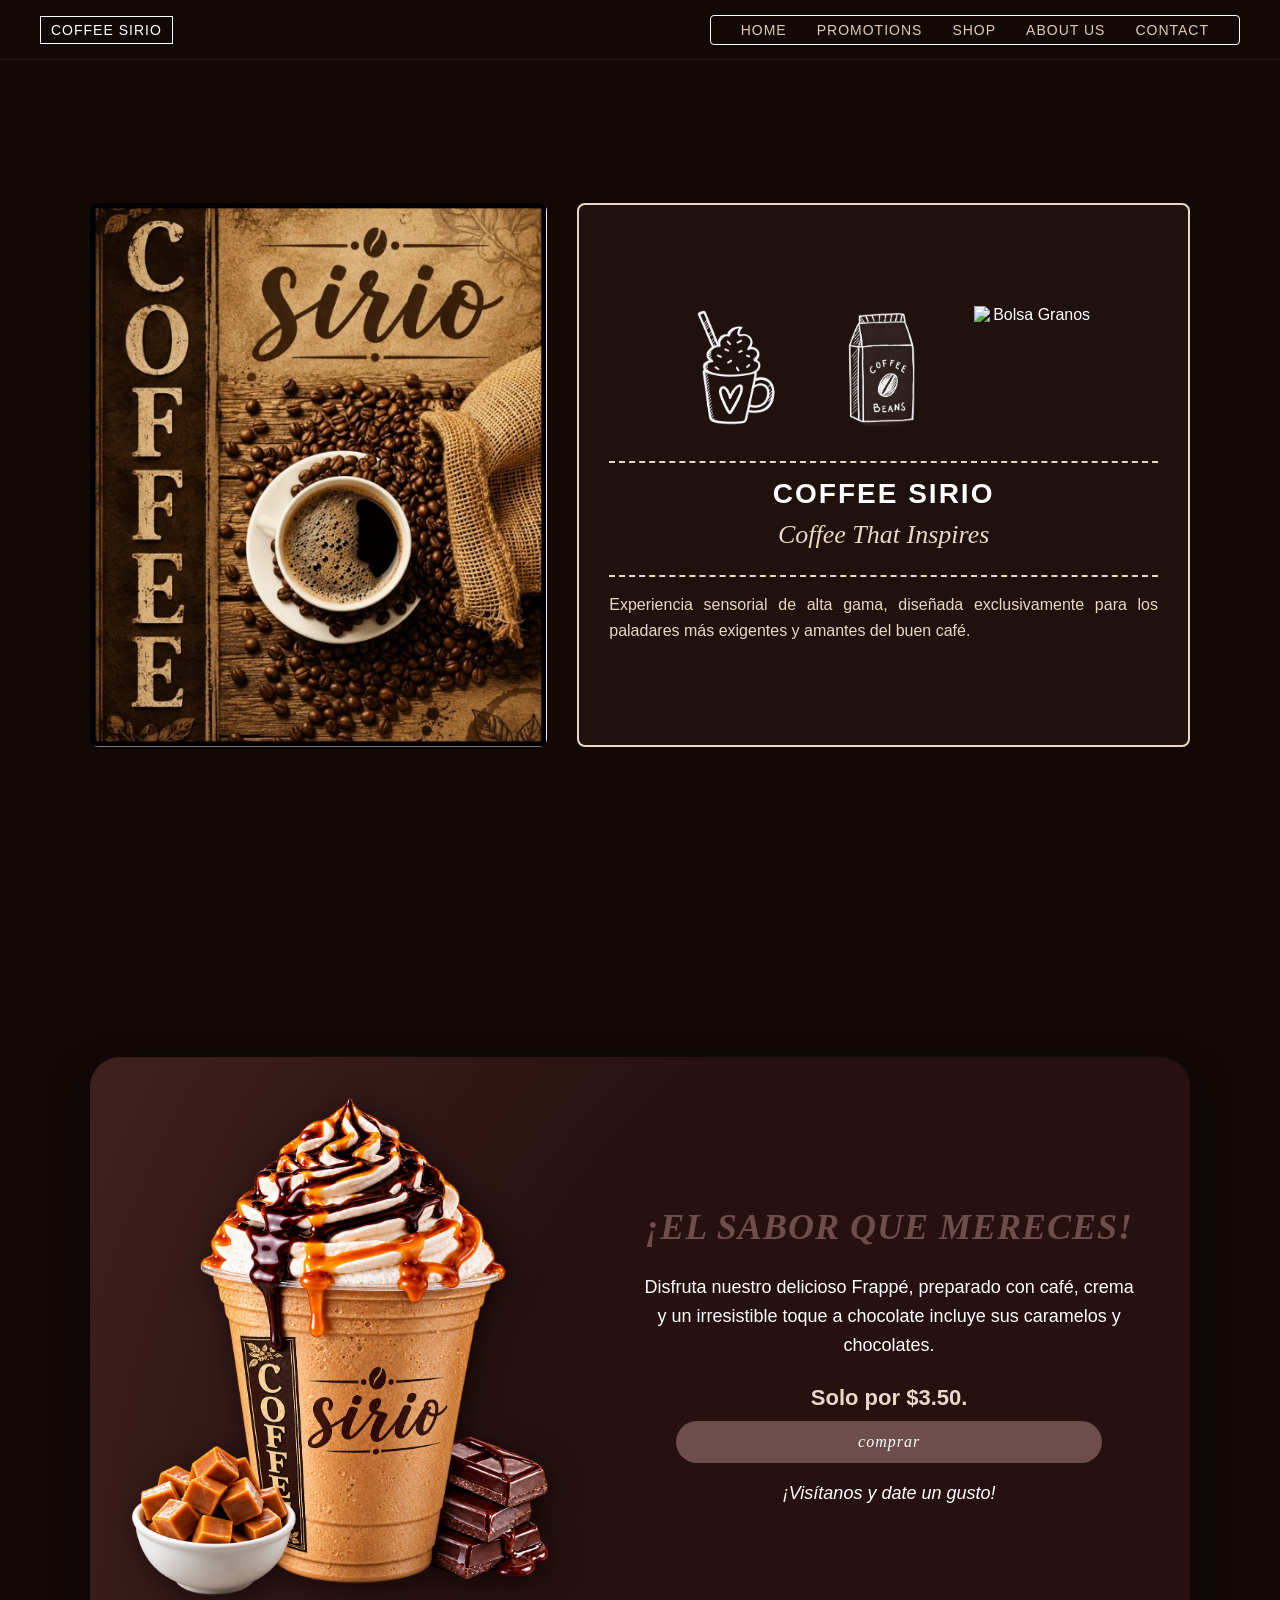
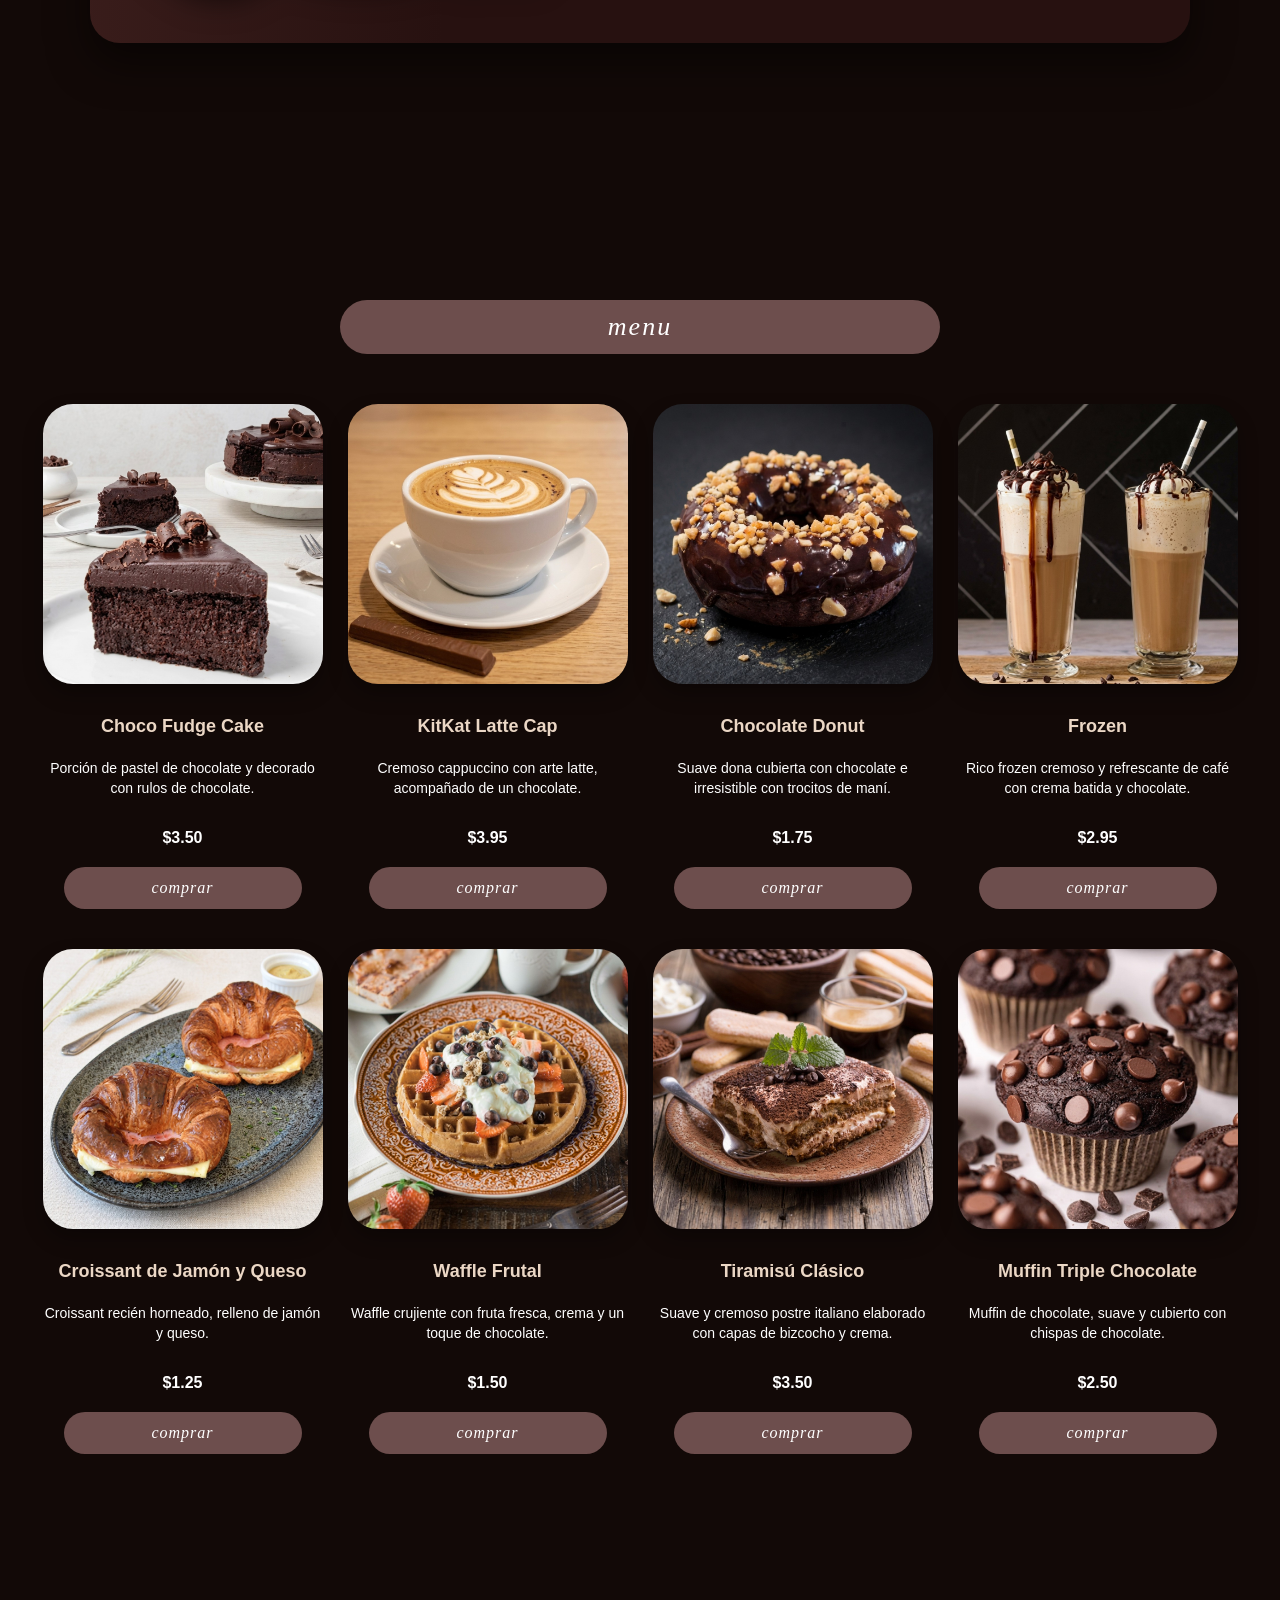
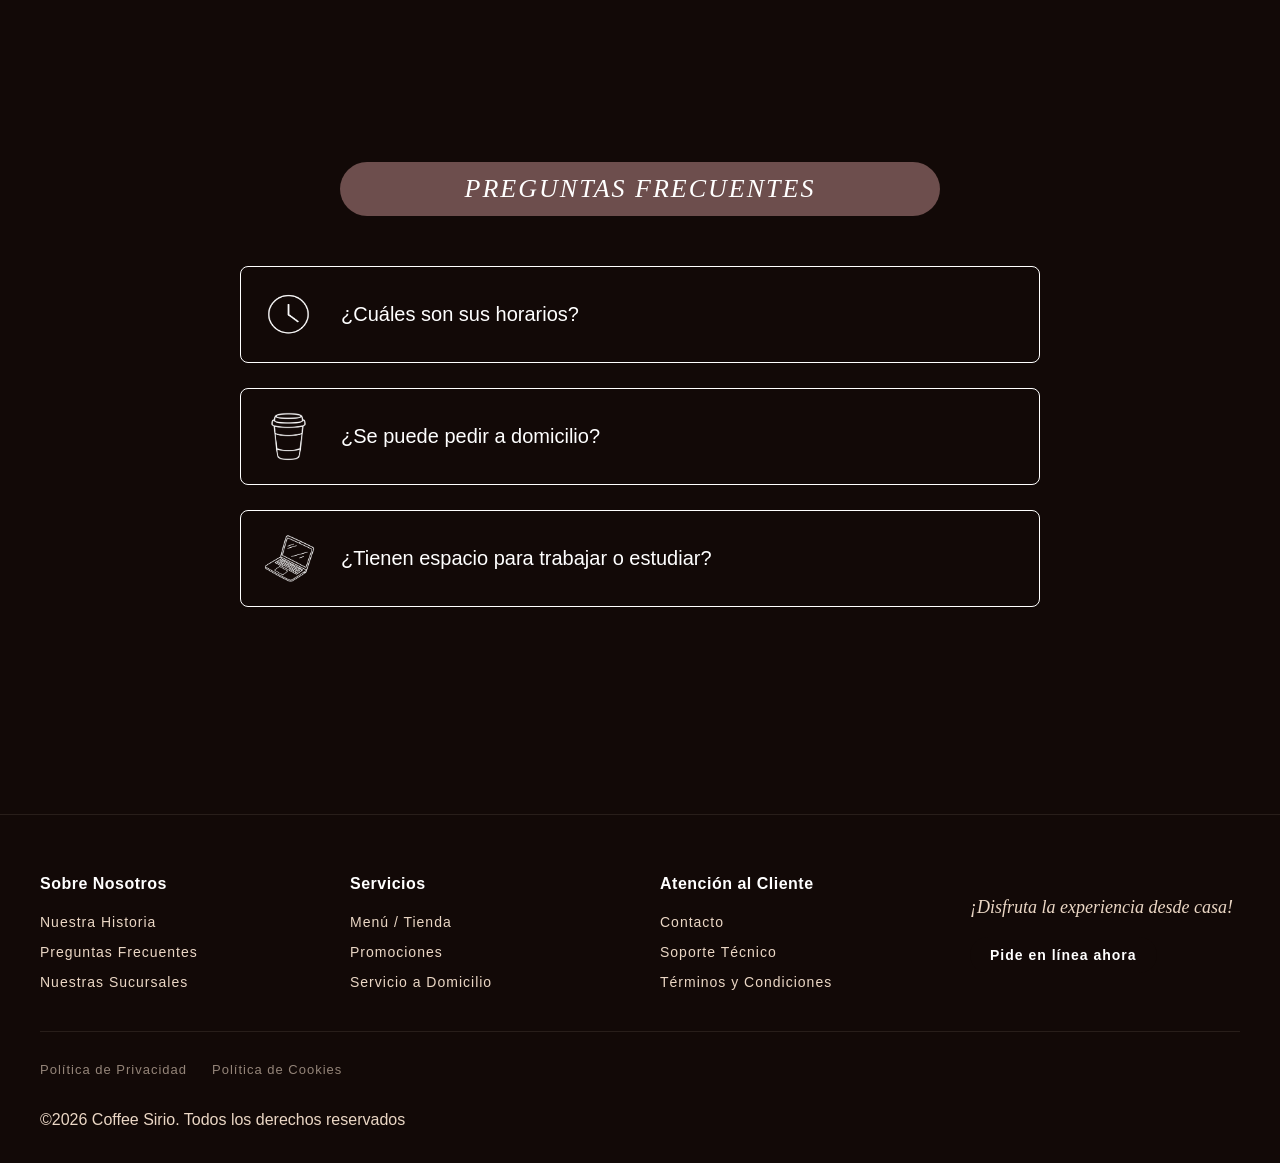
==== index.html @ 2ca2d323 "Update image paths to remove 'img/' prefix" ====
<!DOCTYPE html>
<html lang="es">
<head>
  <meta charset="UTF-8">
  <meta name="viewport" content="width=device-width, initial-scale=1.0">
  <title>Coffee Sirio</title>
<link rel="stylesheet" href="proyecto_cafe.css">
  <script src="script.js" defer></script> 
</head>
<body>

  <!-- --- BARRA DE NAVEGACIÓN --- -->
  <nav class="navbar">
    <div class="logo">COFFEE SIRIO</div>
    <ul>
      <li><a href="#home">HOME</a></li>
      <li><a href="#promotions">PROMOTIONS</a></li>
      <li><a href="#shop">SHOP</a></li>
      <li><a href="#about">ABOUT US</a></li>
      <li><a href="#contacto">CONTACT</a></li>
    </ul>
  </nav>

  <!-- --- SECCIÓN 1: INICIO (HOME) --- -->
  <section id="home" class="hero-section">
    <div class="card-container">
      <div class="card-image">
        <img src="1.jpeg" alt="Coffee Sirio Poster">
      </div>
      <div class="card-info">
        <div class="icons-row">
          <img src="TAZA.png" alt="Taza">
          <img src="CAJA.png" alt="Taza">
          <img src="granos.png" alt="Bolsa Granos">
        </div>
        <hr>
        <h1>COFFEE SIRIO</h1>
        <h2>Coffee That Inspires</h2>
        <hr>
        <p>Experiencia sensorial de alta gama, diseñada exclusivamente para los paladares más exigentes y amantes del buen café.</p>
      </div>
    </div>
  </section>

  <!-- --- SECCIÓN 2: PROMOCIONES --- -->
  <section id="promotions" class="promo-section">
    <div class="promo-container">
      <div class="promo-left">
        <img src="2.png" alt="Frappé Sirio" class="frappe-img">
      </div>
      <div class="promo-right">
        <h2 class="promo-title">¡EL SABOR QUE MERECES!</h2>
        <p class="promo-text">Disfruta nuestro delicioso Frappé, preparado con café, crema y un irresistible toque a chocolate incluye sus caramelos y chocolates.</p>
        <div class="promo-price">Solo por $3.50.</div>
        <button type="button" class="btn-buy promo-buy" data-buy="0">comprar</button>
        <div class="promo-footer">¡Visítanos y date un gusto!</div>
      </div>
    </div>
  </section>

  <!-- --- SECCIÓN 3: SHOP (MENÚ DE PRODUCTOS) --- -->
  <section id="shop" class="shop-section">
    <div class="menu-banner">
      <h2>menu</h2>
    </div>

    <div class="shop-container">
      <!-- Producto 1 -->
      <div class="product-card">
        <div class="product-img">
          <img src="3.jpeg" alt="Choco Fudge Cake">
        </div>
        <h3>Choco Fudge Cake</h3>
        <p class="product-desc">Porción de pastel de chocolate y decorado con rulos de chocolate.</p>
        <span class="product-price">$3.50</span>
        <button type="button" class="btn-buy" data-buy="1">comprar</button>
      </div> 

      <!-- Producto 2 -->
      <div class="product-card">
        <div class="product-img">
          <img src="4.jpeg" alt="KitKat Latte Cap">
        </div>
        <h3>KitKat Latte Cap</h3>
        <p class="product-desc">Cremoso cappuccino con arte latte, acompañado de un chocolate.</p>
        <span class="product-price">$3.95</span>
        <button type="button" class="btn-buy" data-buy="2">comprar</button>
      </div>

      <!-- Producto 3 -->
      <div class="product-card">
        <div class="product-img">
          <img src="donaa5.jpeg" alt="Chocolate Donut">
        </div>
        <h3>Chocolate Donut</h3>
        <p class="product-desc">Suave dona cubierta con chocolate e irresistible con trocitos de maní.</p>
        <span class="product-price">$1.75</span>
        <button type="button" class="btn-buy" data-buy="3">comprar</button>
      </div>

      <!-- Producto 4 -->
      <div class="product-card">
        <div class="product-img">
          <img src="frozen6.jpeg" alt="Frozen">
        </div>
        <h3>Frozen</h3>
        <p class="product-desc">Rico frozen cremoso y refrescante de café con crema batida y chocolate.</p>
        <span class="product-price">$2.95</span>
        <button type="button" class="btn-buy" data-buy="4">comprar</button>
      </div>

      <!-- Producto 5 -->
      <div class="product-card">
        <div class="product-img">
          <img src="7.jpeg" alt="Croissant de Jamón y Queso">
        </div>
        <h3>Croissant de Jamón y Queso</h3>
        <p class="product-desc">Croissant recién horneado, relleno de jamón y queso.</p>
        <span class="product-price">$1.25</span>
        <button type="button" class="btn-buy" data-buy="5">comprar</button>
      </div>

      <!-- Producto 6 -->
      <div class="product-card">
        <div class="product-img">
          <img src="8.jpeg" alt="Waffle Frutal">
        </div>
        <h3>Waffle Frutal</h3>
        <p class="product-desc">Waffle crujiente con fruta fresca, crema y un toque de chocolate.</p>
        <span class="product-price">$1.50</span>
        <button type="button" class="btn-buy" data-buy="6">comprar</button>
      </div>

      <!-- Producto 7 -->
      <div class="product-card">
        <div class="product-img">
          <img src="9.jpeg" alt="Tiramisú Clásico">
        </div>
        <h3>Tiramisú Clásico</h3>
        <p class="product-desc">Suave y cremoso postre italiano elaborado con capas de bizcocho y crema.</p>
        <span class="product-price">$3.50</span>
        <button type="button" class="btn-buy" data-buy="7">comprar</button>
      </div>

      <!-- Producto 8 -->
      <div class="product-card">
        <div class="product-img">
          <img src="10.jpeg" alt="Muffin Triple Chocolate">
        </div>
        <h3>Muffin Triple Chocolate</h3>
        <p class="product-desc">Muffin de chocolate, suave y cubierto con chispas de chocolate.</p>
        <span class="product-price">$2.50</span>
        <button type="button" class="btn-buy" data-buy="8">comprar</button>
      </div>
    </div>
  </section>

  <!-- --- SECCIÓN 4: ABOUT US (PREGUNTAS FRECUENTES) --- -->
  <section id="about" class="about-section">
    <div class="faq-banner">
      <h2>PREGUNTAS FRECUENTES</h2>
    </div>

    <div class="faq-container">
      <!-- Pregunta 1 -->
      <details class="faq-item">
        <summary class="faq-question">
          <div class="faq-icon-wrapper">
            <img src="reloj.png" alt="Horarios">
          </div>
          <h3>¿Cuáles son sus horarios?</h3>
        </summary>
        <div class="faq-answer">
          <p>Estamos abiertos de 7:00 a.m a 7:00 p.m</p>
        </div>
      </details>

      <!-- Pregunta 2 -->
      <details class="faq-item">
        <summary class="faq-question">
          <div class="faq-icon-wrapper">
            <img src="vaso.png" alt="Domicilio">
          </div>
          <h3>¿Se puede pedir a domicilio?</h3>
        </summary>
        <div class="faq-answer">
          <p>¡Claro! Se puede pedir a domicilio en todas nuestras sucursales.</p>
        </div>
      </details>

      <!-- Pregunta 3 -->
      <details class="faq-item">
        <summary class="faq-question">
          <div class="faq-icon-wrapper">
            <img src="lap.png" alt="Espacio">
          </div>
          <h3>¿Tienen espacio para trabajar o estudiar?</h3>
        </summary>
        <div class="faq-answer">
          <p>Sí, nuestras estaciones cuentan con Wi-Fi y conexiones para que trabajes cómodamente.</p>
        </div>
      </details>
    </div>
  </section>

  <!-- --- SECCIÓN FOOTER (PIE DE PÁGINA) --- -->
  <footer id="contacto" class="main-footer">
    <div class="footer-container">

      <!-- Columna 1 -->
      <div class="footer-column">
        <h3>Sobre Nosotros</h3>
        <ul>
          <li><a href="#home">Nuestra Historia</a></li>
          <li><a href="#about">Preguntas Frecuentes</a></li>
          <li><a href="#shop">Nuestras Sucursales</a></li>
        </ul>
      </div>

      <!-- Columna 2 -->
      <div class="footer-column">
        <h3>Servicios</h3>
        <ul>
          <li><a href="#shop">Menú / Tienda</a></li>
          <li><a href="#promotions">Promociones</a></li>
          <li><a href="#shop">Servicio a Domicilio</a></li>
        </ul>
      </div>

      <!-- Columna 3 -->
      <div class="footer-column">
        <h3>Atención al Cliente</h3>
        <ul>
          <li><a href="#contacto">Contacto</a></li>
          <li><a href="#">Soporte Técnico</a></li>
          <li><a href="#">Términos y Condiciones</a></li>
        </ul>
      </div>

      <!-- Columna 4 (Destacada / Call to Action) -->
      <div class="footer-column footer-cta">
        <p class="cta-text">¡Disfruta la experiencia desde casa!</p>
        <a href="#shop" class="btn-footer-cta">Pide en línea ahora</a>
      </div>

    </div>

    <!-- Barra inferior de créditos y políticas -->
     

    <div class="footer-bottom">
      <div class="footer-bottom-links">
        <a href="#">Política de Privacidad</a>
        <a href="#">Política de Cookies</a>
      </div>
    </div>

    <div class="footer-bottom">
      <p> ©2026 Coffee Sirio. Todos los derechos reservados</p>

     </div>

  </footer>
  <!-- --- BOTÓN FLOTANTE "MIS PEDIDOS" --- -->
  <button type="button" class="pedidos-fab" id="pedidos-fab" hidden aria-label="Ver mis pedidos">
    <span>Mis pedidos</span>
    <span class="pedidos-fab-count" id="pedidos-count">0</span>
    <strong id="pedidos-fab-total">$0.00</strong>
  </button>

  <!-- --- PANEL DE PEDIDOS (lista + total general) --- -->
  <div class="modal-overlay" id="pedidos-overlay">
    <aside class="modal-box pedidos-box" role="dialog" aria-modal="true" aria-labelledby="pedidos-titulo">
      <button type="button" class="modal-close" id="pedidos-close" aria-label="Cerrar">&times;</button>
      <h3 class="modal-titulo" id="pedidos-titulo">Mis pedidos</h3>
      <ul class="pedidos-lista" id="pedidos-lista"></ul>
      <p class="pedidos-vacio" id="pedidos-vacio">Aún no has agregado pedidos.</p>
      <div class="pedido-resumen resumen-general">
        <span>Total general</span>
        <strong id="pedidos-total-general">$0.00</strong>
      </div>
    </aside>
  </div>

  <!-- --- MODAL DE PEDIDO (se reutiliza para cada producto) --- -->
  <div class="modal-overlay" id="modal-overlay">
    <div class="modal-box" role="dialog" aria-modal="true" aria-labelledby="modal-producto-nombre">
      <button type="button" class="modal-close" id="modal-close" aria-label="Cerrar">&times;</button>

      <div class="modal-producto">
        <img id="modal-producto-img" src="" alt="">
        <div class="modal-producto-info">
          <h3 id="modal-producto-nombre"></h3>
          <span id="modal-producto-precio" class="modal-producto-precio"></span>
        </div>
      </div>

      <form id="pedido-form" class="pedido-form" novalidate>
        <div class="pedido-grid">
          <div class="form-group">
            <label for="nombre">Nombre completo</label>
            <input type="text" id="nombre" name="nombre" placeholder="Escribe tu nombre" required>
            <span class="form-error" data-error-for="nombre"></span>
          </div>

          <div class="form-group">
            <label for="correo">Correo electrónico</label>
            <input type="email" id="correo" name="correo" placeholder="tucorreo@ejemplo.com" required>
            <span class="form-error" data-error-for="correo"></span>
          </div>

          <div class="form-group">
            <label for="telefono">Teléfono</label>
            <input type="tel" id="telefono" name="telefono" inputmode="numeric" maxlength="8" placeholder="8 dígitos" required>
            <span class="form-error" data-error-for="telefono"></span>
          </div>

          <div class="form-group">
            <label for="cantidad">Cantidad</label>
            <input type="number" id="cantidad" name="cantidad" min="1" value="1" required>
            <span class="form-error" data-error-for="cantidad"></span>
          </div>

          <div class="form-group form-group-full">
            <label for="entrega">Tipo de entrega</label>
            <select id="entrega" name="entrega" required>
              <option value="" disabled selected>Selecciona una opción</option>
              <option value="local">Recoger en local</option>
              <option value="domicilio">Envío a domicilio</option>
            </select>
            <span class="form-error" data-error-for="entrega"></span>
          </div>

          <div class="form-group form-group-full" id="grupo-direccion" hidden>
            <label for="direccion">Dirección de entrega</label>
            <input type="text" id="direccion" name="direccion" placeholder="Colonia, calle y número de casa">
            <span class="form-error" data-error-for="direccion"></span>
          </div>
        </div>

        <div class="pedido-resumen">
          <div>
            <span>Total de este pedido</span>
            <small id="pedido-detalle-total"></small>
          </div>
          <strong id="pedido-total">$0.00</strong>
        </div>

        <button type="submit" class="btn-buy btn-enviar">Agregar pedido</button>
        <p id="pedido-mensaje" class="pedido-mensaje" role="status"></p>
      </form>
    </div>
  </div>
</body>
</html>
---- proyecto_cafe.css ----
/* ==========================================================================
   1. ESTILOS GENERALES Y BASE (Adaptables)
   ========================================================================== */
* {
  margin: 0;
  padding: 0;
  box-sizing: border-box;
  font-family: 'Segoe UI', sans-serif;
}

html {
  scroll-behavior: smooth;
  overflow-x: hidden;
}

body {
  background: #120907;
  color: white;
  min-height: 100vh;
  overflow-x: hidden;
}

img {
  max-width: 100%;
  height: auto;
  display: block;
}

/* --- BARRA DE NAVEGACIÓN FLEXIBLE --- */
.navbar {
  position: fixed;
  top: 0;
  width: 100%;
  height: 60px;
  padding: 0 40px;
  background: #120907;
  display: flex;
  justify-content: space-between;
  align-items: center;
  z-index: 1000;
  border-bottom: 1px solid rgba(235, 215, 197, 0.1);
}

.logo {
  color: white;
  font-size: 14px;
  letter-spacing: 1px;
  border: 1px solid white;
  padding: 5px 10px;
  white-space: nowrap;
}

ul {
  display: flex;
  list-style: none;
  align-items: center;
}

.navbar ul {
  border: 1px solid white;
  padding: 5px 15px;
  border-radius: 4px;
}

li {
  margin: 0 15px;
}

a {
  color: #e3cbb3;
  text-decoration: none;
  font-size: 14px;
  letter-spacing: 1px;
  transition: color 0.3s;
}

a:hover {
  color: white;
}

/* ==========================================================================
   2. SECCIONES PRINCIPALES (Flexbox Líquidos)
   ========================================================================== */

/* --- SECCIÓN 1: INICIO (HOME) --- */
.hero-section {
  min-height: 100vh;
  display: flex;
  justify-content: center;
  align-items: center;
  padding: 90px 20px 40px 20px;
}

.card-container {
  display: flex;
  gap: 30px;
  width: 100%;
  max-width: 1100px;
}

.card-image {
  flex: 1;
  overflow: hidden;
  border-radius: 8px;
}

.card-image img {
  width: 100%;
  height: 100%;
  object-fit: cover;
}

.card-info {
  flex: 1.2;
  padding: 40px 30px;
  background: #1f110d;
  border: 2px solid #ebd7c5;
  border-radius: 8px;
  text-align: center;
  display: flex;
  flex-direction: column;
  justify-content: center;
}

.icons-row {
  display: flex;
  justify-content: center;
  gap: 30px;
  margin-bottom: 20px;
}

.icons-row img {
  width: 120px;
  height: 120px;
  object-fit: 50px;
}

hr {
  border: 0;
  border-top: 2px dashed #ebd7c5;
  margin: 15px 0;
}

h1 {
  font-size: 28px;
  letter-spacing: 2px;
  color: white;
}

h2 {
  font: italic normal 26px Georgia, serif;
  margin: 10px 0;
  color: #ebd7c5;
}

p {
  font-size: 16px;
  line-height: 1.6;
  color: #ebd7c5;
  text-align: justify;
}

/* --- SECCIÓN 2: PROMOCIONES --- */
.promo-section {
  min-height: 100vh;
  display: flex;
  align-items: center;
  justify-content: center;
  background-color: #120907; 
  padding: 60px 20px;
}

.promo-container {
  display: flex;
  width: 100%;
  max-width: 1100px;
  align-items: center;
  background: radial-gradient(circle at 100% 100%, #271110 0%, #271110 60%, #3d1f1d 95%);
  border-radius: 30px;
  overflow: hidden;
  box-shadow: 0 20px 40px rgba(0,0,0,0.5);
}

.promo-left {
  flex: 1;
  display: flex;
  justify-content: center;
  align-items: center;
  padding: 40px;
}

.frappe-img {
  max-width: 100%;
  height: auto;
  filter: drop-shadow(5px 5px 15px rgba(0,0,0,0.6));
}

.promo-right {
  flex: 1.2;
  padding: 50px;
  display: flex;
  flex-direction: column;
  justify-content: center;
  text-align: center;
}

.promo-title {
  font: italic bold 36px Georgia, serif;
  color: #6d4e4d;
  margin-bottom: 25px;
  letter-spacing: 1px;
}

.promo-text {
  font-size: 18px;
  line-height: 1.6;
  color: #ffffff;
  text-align: center;
  margin-bottom: 25px;
}

.promo-price {
  font-size: 22px;
  font-weight: bold;
  color: #ebd7c5;
  margin-bottom: 10px;
}

.promo-footer {
  font-size: 18px;
  font-style: italic;
  color: #ffffff;
  text-align: center;
}

.promo-buy {
  align-self: center;
  width: auto;
  padding: 12px 40px;
  margin-bottom: 20px;
}

/* --- SECCIÓN 3: SHOP / MENU (Actualizado a Flexbox) --- */
.shop-section {
  min-height: 100vh;
  padding: 100px 20px 60px 20px;
  display: flex;
  flex-direction: column;
  align-items: center;
  justify-content: center;
  background-color: #120907;
}

.menu-banner {
  background-color: #6d4e4d;
  width: 100%;
  max-width: 600px;
  text-align: center;
  padding: 12px 20px;
  border-radius: 50px;
  margin-bottom: 50px;
}

.menu-banner h2 {
  font: italic normal 26px Georgia, serif;
  color: #ffffff;
  margin: 0;
  letter-spacing: 2px;
}

.shop-container {
  display: flex;
  flex-wrap: wrap;
  justify-content: center;
  gap: 40px 25px; 
  width: 100%;
  max-width: 1200px;
}

.product-card {
  display: flex;
  flex-direction: column;
  align-items: center;
  text-align: center;
  flex: 1 1 calc(25% - 20px);
  min-width: 240px;
  max-width: 280px;
}

.product-img {
  width: 100%;
  aspect-ratio: 1 / 1; 
  border-radius: 30px;
  overflow: hidden;
  margin-bottom: 20px;
  box-shadow: 0 10px 20px rgba(0,0,0,0.3);
}

.product-img img {
  width: 100%;
  height: 100%;
  object-fit: cover;
}

.product-card h3 {
  font-size: 18px;
  color: #ebd7c5;
  margin-bottom: 10px;
  min-height: 45px; 
  display: flex;
  align-items: center;
}

.product-desc {
  font-size: 14px;
  line-height: 1.4;
  color: #ffffff;
  text-align: center;
  margin-bottom: 15px;
  min-height: 55px; 
}

.product-price {
  font-size: 16px;
  font-weight: bold;
  color: #ffffff;
  margin-bottom: 20px;
}

.btn-buy {
  background-color: #6d4e4d;
  color: #ffffff;
  padding: 12px 0;
  width: 85%;
  text-align: center;
  border-radius: 50px;
  font-size: 16px;
  font-style: italic;
  font-family: Georgia, serif;
  letter-spacing: 1px;
  transition: background-color 0.3s, color 0.3s;
  border: none;
  cursor: pointer;
}

.btn-buy:hover {
  background-color: #ffffff;
  color: #120907;
}

/* --- SECCIÓN 4: ABOUT US / FAQ --- */
.about-section {
  min-height: 100vh;
  padding: 100px 20px 60px 20px;
  display: flex;
  flex-direction: column;
  align-items: center;
  justify-content: center;
  background-color: #120907;
}

.faq-banner {
  background-color: #6d4e4d;
  width: 100%;
  max-width: 600px;
  text-align: center;
  padding: 12px 20px;
  border-radius: 50px;
  margin-bottom: 50px;
}

.faq-banner h2 {
  font: italic normal 26px Georgia, serif;
  color: #ffffff;
  margin: 0;
  letter-spacing: 2px;
}

.faq-container {
  width: 100%;
  max-width: 800px;
  display: flex;
  flex-direction: column;
  gap: 25px;
}

.faq-item {
  width: 100%;
  border: 1px solid white;
  padding: 20px;
  border-radius: 8px;
}

.faq-question {
  display: flex;
  align-items: center;
  gap: 25px;
  cursor: pointer;
}

.faq-icon-wrapper {
  width: 55px;
  height: 55px;
  display: flex;
  justify-content: center;
  align-items: center;
  flex-shrink: 0;
}

.faq-icon-wrapper img {
  max-width: 100%;
  max-height: 100%;
  object-fit: contain;
}

.faq-question h3 {
  font-size: 20px;
  color: #ffffff;
  font-weight: normal;
}

.faq-answer {
  padding-left: 80px;
  margin-top: 10px;
}

.faq-answer p {
  font-size: 16px;
  color: #ebd7c5;
  text-align: left;
}

/* --- SECCIÓN 5: FOOTER PREMIUM (Actualizado a Flexbox) --- */
.main-footer {
  background-color: #120907;
  padding: 60px 20px 30px 20px;
  border-top: 1px solid rgba(235, 215, 197, 0.1);
}

.footer-container {
  display: flex;
  flex-wrap: wrap;
  gap: 40px;
  max-width: 1200px;
  margin: 0 auto;
  padding-bottom: 40px;
  border-bottom: 1px solid rgba(235, 215, 197, 0.1);
}

.footer-column {
  flex: 1 1 calc(25% - 30px);
  min-width: 220px;
}

.footer-column h3 {
  color: #ffffff;
  font-size: 16px;
  font-weight: 600;
  margin-bottom: 20px;
  letter-spacing: 0.5px;
}

.footer-column ul {
  display: flex;
  flex-direction: column;
  align-items: flex-start;
  gap: 12px;
  padding: 0;
}

.footer-column ul li {
  margin: 0;
}

.footer-column ul li a {
  color: #ebd7c5;
  font-size: 14px;
}

.footer-column ul li a:hover {
  color: #ffffff;
  text-decoration: underline;
}

.footer-cta {
  display: flex;
  flex-direction: column;
  justify-content: center;
  align-items: flex-start;
}

.cta-text {
  font-family: Georgia, serif;
  font-style: italic;
  font-size: 18px;
  color: #ebd7c5;
  margin-bottom: 15px;
}

.btn-footer-cta {
  background-color: #120907;
  color: #ffffff;
  padding: 10px 20px;
  border-radius: 50px;
  font-size: 14px;
  font-weight: bold;
}

.btn-footer-cta:hover {
  background-color: #ffffff;
  color: #120907;
}

.footer-bottom {
  max-width: 1200px;
  margin: 30px auto 0 auto;
  display: flex;
  justify-content: space-between;
  align-items: center;
  flex-wrap: wrap;
  gap: 20px;
}

.footer-bottom-links {
  display: flex;
  gap: 25px;
}

.footer-bottom-links a {
  color: rgba(235, 215, 197, 0.6);
  font-size: 13px;
}

.footer-bottom-links a:hover {
  color: #ffffff;
}

.footer-copy {
  color: rgba(235, 215, 197, 0.4);
  font-size: 13px;
}

/* ==========================================================================
   3. ANIMACIONES RESISTENTES A TODAS LAS PLATAFORMAS
   ========================================================================== */
.reveal-fade-up {
  opacity: 0;
  transform: translateY(40px);
  transition: opacity 1s cubic-bezier(0.25, 1, 0.5, 1), transform 1s cubic-bezier(0.25, 1, 0.5, 1);
}

.reveal-scale-up {
  opacity: 0;
  transform: scale(0.96) translateY(15px);
  filter: blur(4px);
  transition: opacity 1.2s cubic-bezier(0.25, 1, 0.5, 1), transform 1.2s cubic-bezier(0.25, 1, 0.5, 1), filter 1s ease;
}

.reveal-fade-left {
  opacity: 0;
  transform: translateX(-25px);
  transition: opacity 0.8s cubic-bezier(0.25, 1, 0.5, 1), transform 0.8s cubic-bezier(0.25, 1, 0.5, 1);
}

.reveal-active.reveal-fade-up,
.reveal-active.reveal-fade-left {
  opacity: 1;
  transform: translate(0);
}

.reveal-active.reveal-scale-up {
  opacity: 1;
  transform: scale(1) translateY(0);
  filter: blur(0);
}

.product-card {
  opacity: 0;
  transform: translateY(25px);
  transition: opacity 0.6s ease-out, transform 0.6s cubic-bezier(0.175, 0.885, 0.32, 1.15), box-shadow 0.3s ease;
}

.product-card.card-active {
  opacity: 1;
  transform: translateY(0);
}

.product-card:hover {
  transform: translateY(-8px) scale(1.02) !important;
  }
  /* ==========================================================================
   3. ANIMACIONES Y EFECTOS DE BOTONES
   ========================================================================== */
.product-card:hover {
  transform: translateY(-8px) scale(1.02) !important;
  box-shadow: 0 15px 30px rgba(31, 17, 13, 0.5);
}

.btn-buy, 
.btn-footer-cta {
  position: relative;
  overflow: hidden;
  --mouse-x: 0px;
  --mouse-y: 0px;
}

.btn-buy::before,
.btn-footer-cta::before {
  content: '';
  position: absolute;
  top: 0;
  left: 0;
  width: 100%;
  height: 100%;
  background: radial-gradient(circle 60px at var(--mouse-x) var(--mouse-y), rgba(255, 255, 255, 0.3), transparent);
  opacity: 0;
  transition: opacity 0.2s ease;
  pointer-events: none;
  z-index: 1;
}

.btn-buy:hover::before,
.btn-footer-cta:hover::before {
  opacity: 1;
}

@keyframes floatAnimation {
  0% { 
    transform: translateY(0px); 
  }
  50% { 
    transform: translateY(-10px); 
  }
  100% { 
    transform: translateY(0px); 
  }
}

.frappe-img {
  animation: floatAnimation 5s ease-in-out infinite;
}

/* ==========================================================================
   4. PÁGINA DE PRODUCTO INDIVIDUAL
   ========================================================================== */
.producto-section {
  min-height: 100vh;
  display: flex;
  justify-content: center;
  align-items: center;
  padding: 110px 20px 60px 20px;
}

.producto-container {
  display: flex;
  gap: 40px;
  width: 100%;
  max-width: 1000px;
  align-items: stretch;
}

.producto-img {
  flex: 1;
  border-radius: 8px;
  overflow: hidden;
  min-height: 380px;
}

.producto-img img {
  width: 100%;
  height: 100%;
  object-fit: cover;
}

.producto-info {
  flex: 1.1;
  padding: 40px;
  background: #1f110d;
  border: 2px solid #ebd7c5;
  border-radius: 8px;
  display: flex;
  flex-direction: column;
  justify-content: center;
}

.volver-link {
  align-self: flex-start;
  font-size: 13px;
  letter-spacing: 1px;
  margin-bottom: 20px;
  color: rgba(235, 215, 197, 0.7);
}

.volver-link:hover {
  color: white;
}

.producto-info h1 {
  font-size: 26px;
  letter-spacing: 1px;
  margin-bottom: 10px;
}

.producto-precio {
  font: italic normal 24px Georgia, serif;
  color: #ebd7c5;
  margin-bottom: 5px;
}

.producto-info p {
  text-align: left;
}

.producto-info .btn-buy {
  align-self: flex-start;
  width: auto;
  padding: 14px 36px;
  margin-top: 10px;
}

/* ==========================================================================
   5. MODAL DE PEDIDO (reutilizado para cada producto)
   ========================================================================== */
.modal-overlay {
  display: none;
  position: fixed;
  inset: 0;
  background: rgba(9, 4, 3, 0.8);
  align-items: center;
  justify-content: center;
  padding: 20px;
  z-index: 2000;
}

.modal-overlay.activo {
  display: flex;
}

body.modal-abierto {
  overflow: hidden;
}

.modal-box {
  position: relative;
  width: 100%;
  max-width: 640px;
  max-height: 90vh;
  overflow-y: auto;
  background: #1f110d;
  border: 2px solid #ebd7c5;
  border-radius: 8px;
  padding: 40px;
}

.modal-close {
  position: absolute;
  top: 14px;
  right: 18px;
  background: none;
  border: none;
  color: #ebd7c5;
  font-size: 26px;
  line-height: 1;
  cursor: pointer;
  transition: color 0.3s;
}

.modal-close:hover {
  color: #ffffff;
}

.modal-producto {
  display: flex;
  align-items: center;
  gap: 20px;
  margin-bottom: 25px;
  padding-bottom: 20px;
  border-bottom: 2px dashed #ebd7c5;
}

.modal-producto img {
  width: 80px;
  height: 80px;
  object-fit: cover;
  border-radius: 12px;
  flex-shrink: 0;
}

.modal-producto-info h3 {
  font-size: 20px;
  color: #ffffff;
  margin-bottom: 5px;
}

.modal-producto-precio {
  font: italic normal 18px Georgia, serif;
  color: #ebd7c5;
}

.pedido-form {
  width: 100%;
  display: flex;
  flex-direction: column;
  align-items: center;
}

.pedido-grid {
  width: 100%;
  display: flex;
  flex-wrap: wrap;
  gap: 18px 20px;
  margin-bottom: 25px;
}

.form-group {
  flex: 1 1 calc(50% - 20px);
  min-width: 200px;
  display: flex;
  flex-direction: column;
  text-align: left;
}

.form-group-full {
  flex: 1 1 100%;
}

.form-group label {
  font-size: 13px;
  letter-spacing: 0.5px;
  color: #ebd7c5;
  margin-bottom: 8px;
}

.form-group input,
.form-group select,
.form-group textarea {
  background: #120907;
  border: 1px solid rgba(235, 215, 197, 0.3);
  border-radius: 6px;
  padding: 12px 14px;
  color: #ffffff;
  font-size: 14px;
  font-family: inherit;
  resize: vertical;
}

.form-group input::placeholder,
.form-group textarea::placeholder {
  color: rgba(235, 215, 197, 0.4);
}

.form-group input:focus,
.form-group select:focus,
.form-group textarea:focus {
  outline: none;
  border-color: #ebd7c5;
}

.form-group select option {
  background: #120907;
}

.form-group.invalid input,
.form-group.invalid select,
.form-group.invalid textarea {
  border-color: #d98c8c;
}

.form-error {
  min-height: 16px;
  font-size: 12px;
  color: #e39b9b;
  margin-top: 6px;
}

.btn-enviar {
  width: auto;
  padding: 14px 50px;
}

.pedido-mensaje {
  margin-top: 20px;
  font-size: 14px;
  text-align: center;
  min-height: 20px;
}

.pedido-mensaje.exito {
  color: #a9d9b8;
}

.pedido-mensaje.error {
  color: #e39b9b;
}

/* ==========================================================================
   6. SISTEMA RESPONSIVE INTEGRAL (Media Queries Máximas)
   ========================================================================== */

/* --- TABLETS (Pantallas medianas - Menos de 1024px) --- */
@media (max-width: 1024px) {
  .footer-column {
    flex: 1 1 calc(50% - 30px);
  }
}

/* --- CELULARES HORIZONTALES / TABLETS PEQUEÑAS (Menos de 768px) --- */
@media (max-width: 768px) {
  .navbar {
    padding: 0 20px;
  }
  
  .card-container,
  .promo-container,
  .producto-container {
    flex-direction: column;
    gap: 20px;
  }
  
  .hero-section,
  .producto-section {
    padding-top: 100px;
  }

  .producto-img {
    min-height: 260px;
  }

  .card-info, 
  .promo-right {
    padding: 30px 20px;
  }
  
  .promo-left {
    padding: 30px 30px 10px 30px;
  }
  
  .frappe-img {
    max-width: 70%;
  }
  
  .promo-title {
    font-size: 28px;
    margin-bottom: 15px;
  }
}

/* --- CELULARES VERTICALES (Pantallas estándar y pequeñas - Menos de 600px) --- */
@media (max-width: 600px) {

  /* Ajustamos la barra para que crezca verticalmente y acomode todo */
  .navbar {
    padding: 10px 15px;
    height: auto;               /* Permite que la barra se estire según el contenido */
    flex-direction: column;     /* Coloca el logo arriba y los enlaces abajo */
    gap: 10px;                  /* Separa el logo de la lista de enlaces */
  }

  /* Hacemos que los enlaces se distribuyan de forma fluida y centrada */
  .navbar ul {
    width: 100%;
    justify-content: center;    /* Centra horizontalmente el menú */
    flex-wrap: wrap;            /* Si no caben en una línea, bajan ordenadamente */
    gap: 8px 12px;              /* Controla la separación entre los enlaces */
  }

  .navbar li {
    margin: 0;                  /* Reseteamos el margen original para usar el gap */
  }

  .navbar a {
    font-size: 13px;            /* Tamaño de letra legible pero compacto */
    letter-spacing: 0.5px;
    padding: 4px 6px;
  }

  .logo {
    font-size: 13px;
    padding: 4px 10px;
  }

  /* Evitamos que el primer bloque de contenido quede tapado por la nueva altura de la navbar */
  .hero-section,
  .producto-section {
    padding-top: 130px; 
  }

  .producto-info {
    padding: 25px;
  }

  .modal-box {
    padding: 25px;
  }

  .form-group {
    flex: 1 1 100%;
  }

  /* ... el resto de tus estilos de la media query (< 600px) se mantienen igual ... */
}
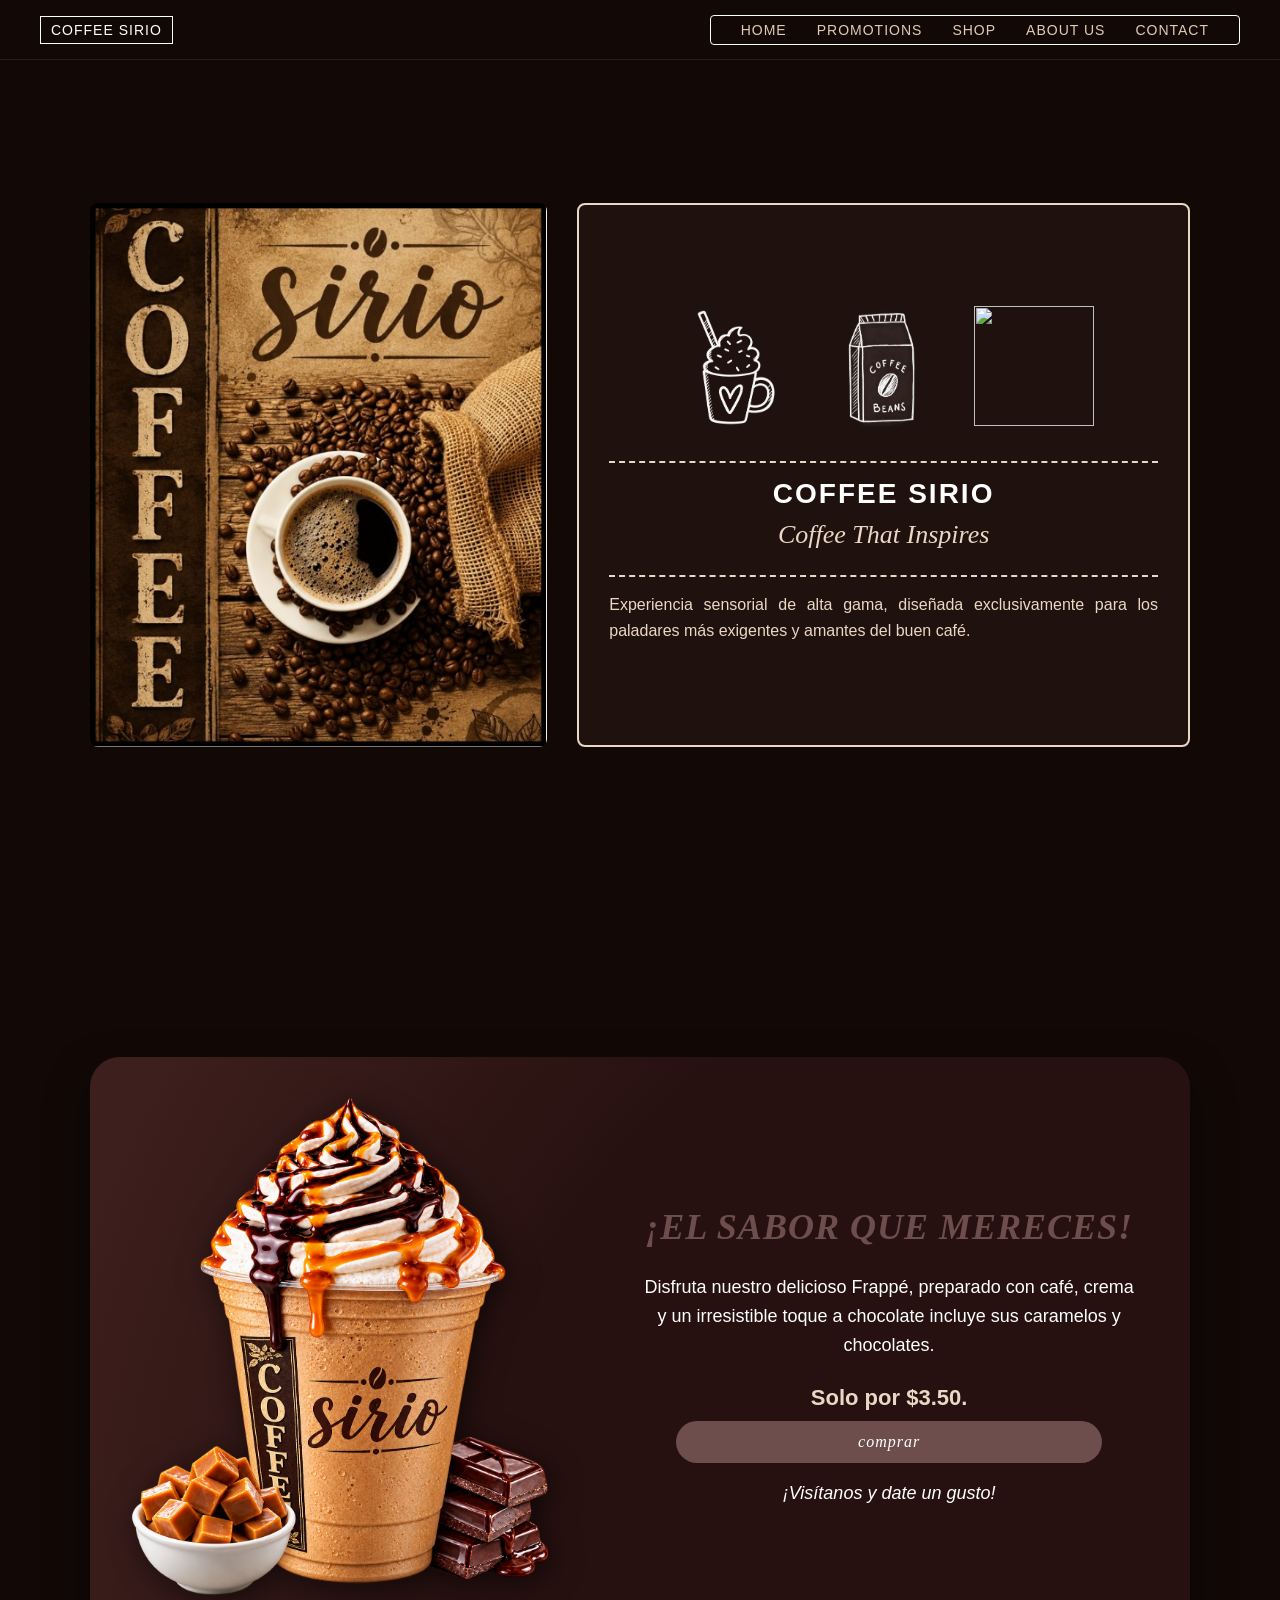
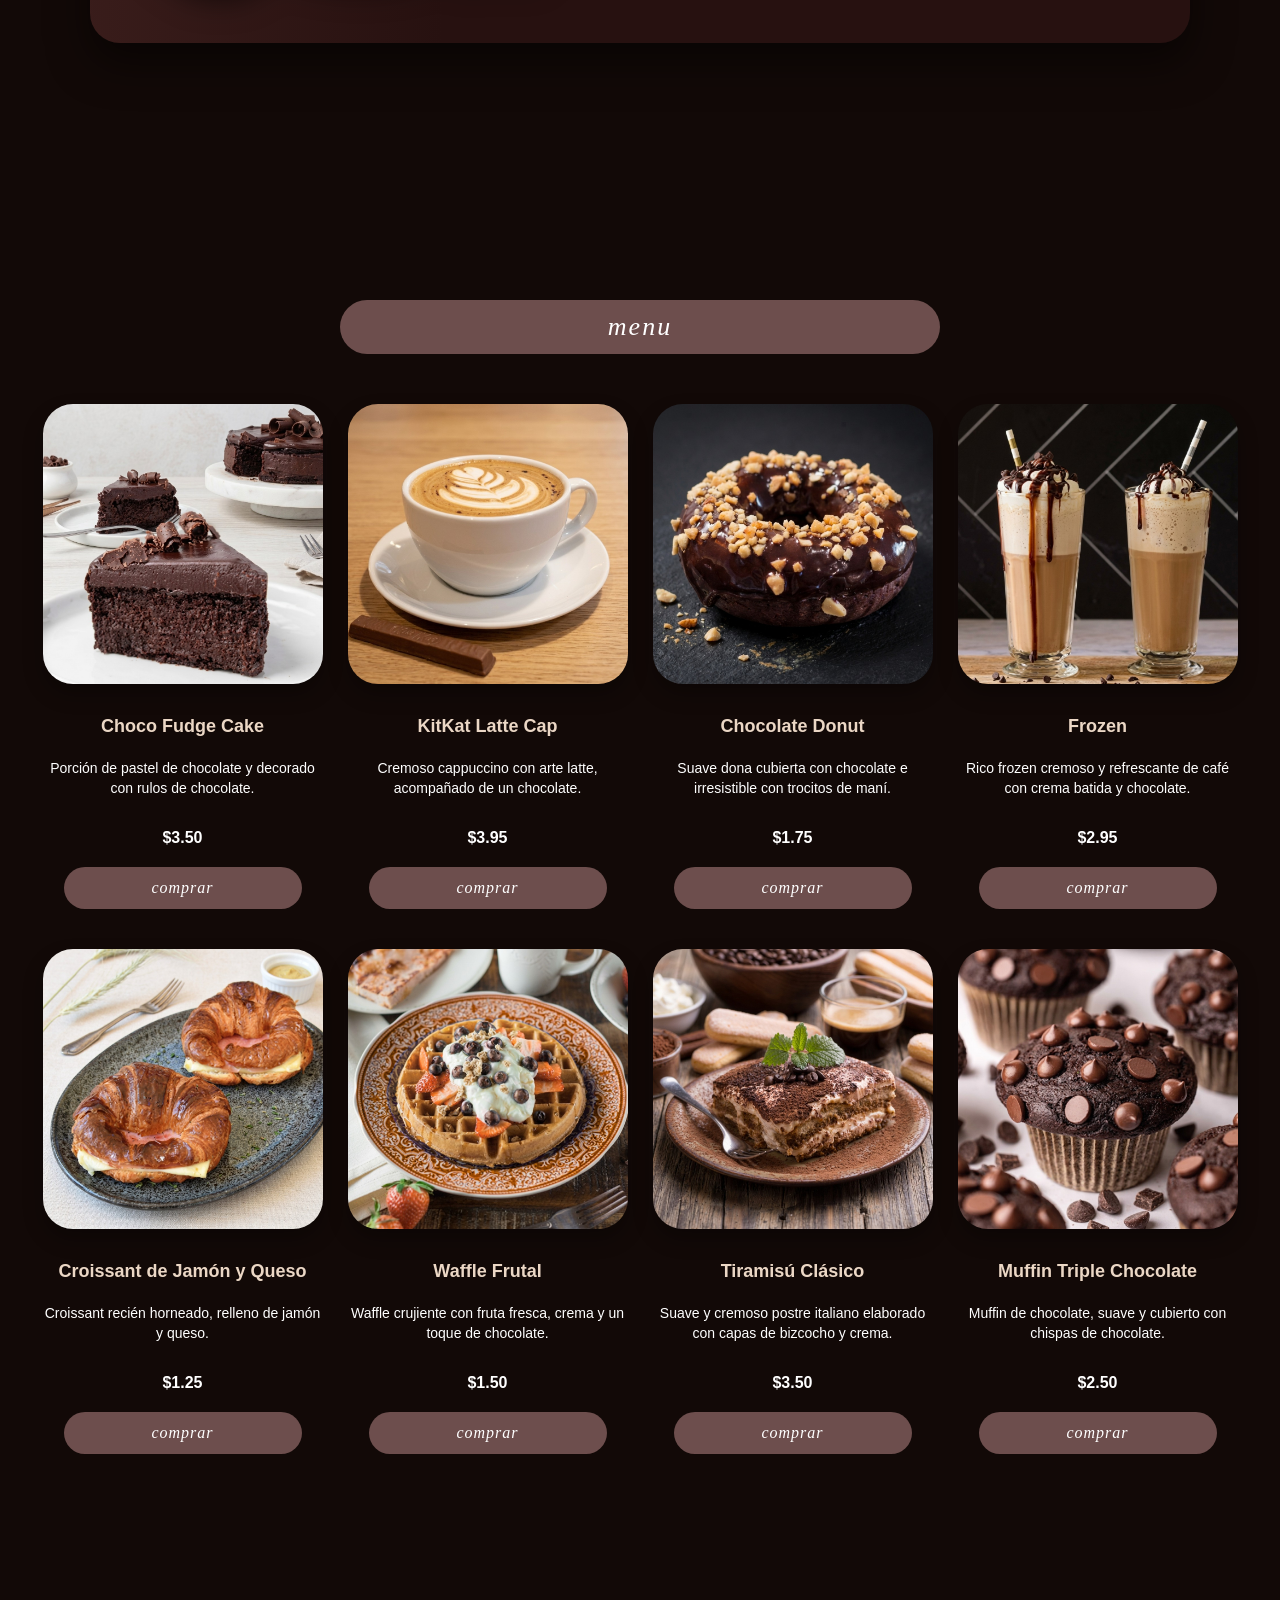
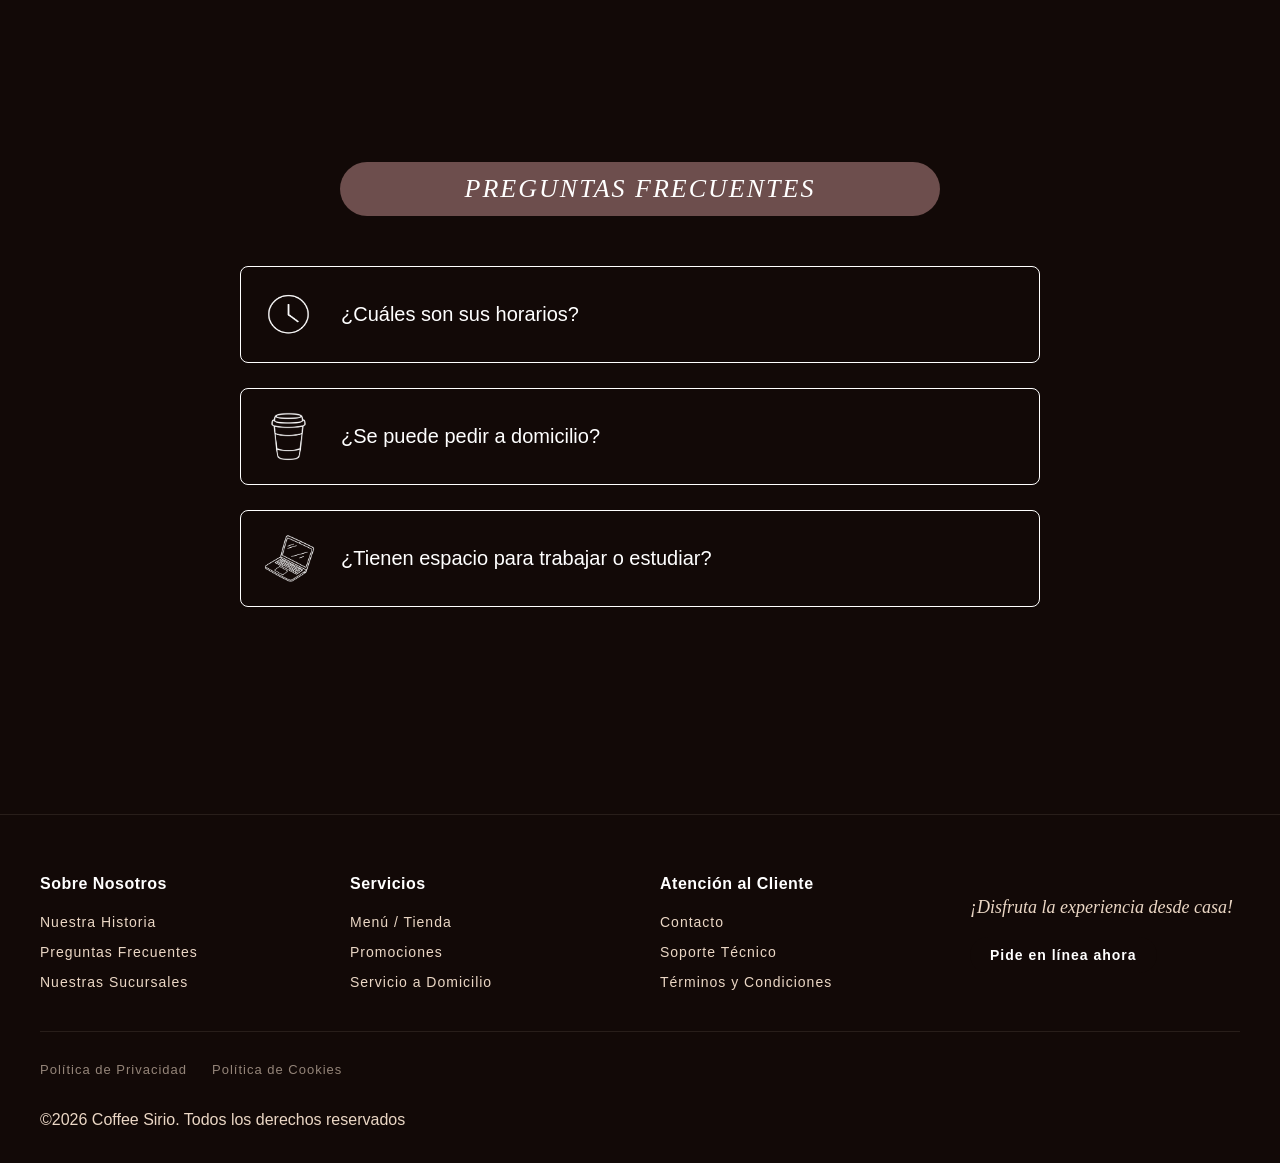
==== commit 51ae85fd: "Fix HTML syntax for image tags in index.html" ====
--- a/index.html
+++ b/index.html
@@ -29,9 +29,9 @@
       </div>
       <div class="card-info">
         <div class="icons-row">
-          <img src="TAZA.png" alt="Taza">
-          <img src="CAJA.png" alt="Taza">
-          <img src="granos.png" alt="Bolsa Granos">
+          <img src="TAZA.png">
+          <img src="CAJA.png">
+          <img src="granos.png">
         </div>
         <hr>
         <h1>COFFEE SIRIO</h1>
--- a/proyecto_cafe.css
+++ b/proyecto_cafe.css
@@ -893,6 +893,179 @@
   color: #e39b9b;
 }
 
+/* --- Mejoras de modal, totales y panel de pedidos --- */
+.modal-overlay {
+  background: rgba(9, 4, 3, 0.75);
+  backdrop-filter: blur(4px);
+}
+
+.modal-box {
+  border: 1px solid rgba(235, 215, 197, 0.25);
+  border-radius: 16px;
+  box-shadow: 0 24px 60px rgba(0, 0, 0, 0.55);
+}
+
+.modal-producto {
+  border-bottom: 1px solid rgba(235, 215, 197, 0.2);
+}
+
+.modal-titulo {
+  font-size: 22px;
+  margin-bottom: 20px;
+  color: #ffffff;
+}
+
+.form-group[hidden] {
+  display: none;
+}
+
+.pedido-resumen {
+  width: 100%;
+  display: flex;
+  align-items: center;
+  justify-content: space-between;
+  gap: 15px;
+  padding: 16px 18px;
+  margin-bottom: 22px;
+  background: rgba(235, 215, 197, 0.07);
+  border: 1px solid rgba(235, 215, 197, 0.2);
+  border-radius: 10px;
+}
+
+.pedido-resumen span {
+  display: block;
+  font-size: 14px;
+  color: #ebd7c5;
+}
+
+.pedido-resumen small {
+  display: block;
+  margin-top: 3px;
+  font-size: 12px;
+  color: rgba(235, 215, 197, 0.6);
+}
+
+.pedido-resumen strong {
+  font: italic bold 24px Georgia, serif;
+  color: #ffffff;
+}
+
+.pedidos-box {
+  max-width: 520px;
+}
+
+.pedidos-lista {
+  list-style: none;
+  display: flex;
+  flex-direction: column;
+  gap: 12px;
+  margin-bottom: 20px;
+}
+
+.pedido-item {
+  display: flex;
+  align-items: center;
+  gap: 14px;
+  padding: 12px;
+  background: rgba(235, 215, 197, 0.05);
+  border-radius: 10px;
+}
+
+.pedido-item img {
+  width: 54px;
+  height: 54px;
+  object-fit: cover;
+  border-radius: 8px;
+  flex-shrink: 0;
+}
+
+.pedido-item-info {
+  flex: 1;
+  min-width: 0;
+}
+
+.pedido-item-info strong {
+  display: block;
+  font-size: 15px;
+}
+
+.pedido-item-info small {
+  font-size: 12px;
+  color: rgba(235, 215, 197, 0.65);
+}
+
+.pedido-item-total {
+  font-weight: bold;
+  color: #ffffff;
+}
+
+.pedido-item-quitar {
+  background: none;
+  border: none;
+  color: #ebd7c5;
+  font-size: 22px;
+  line-height: 1;
+  cursor: pointer;
+  transition: color 0.3s;
+}
+
+.pedido-item-quitar:hover {
+  color: #e39b9b;
+}
+
+.pedidos-vacio {
+  text-align: center;
+  color: rgba(235, 215, 197, 0.6);
+  margin-bottom: 20px;
+}
+
+.pedidos-vacio[hidden] {
+  display: none;
+}
+
+.resumen-general {
+  margin-bottom: 0;
+}
+
+.pedidos-fab {
+  position: fixed;
+  right: 22px;
+  bottom: 22px;
+  z-index: 1500;
+  display: flex;
+  align-items: center;
+  gap: 10px;
+  padding: 12px 20px;
+  background: #6d4e4d;
+  color: #ffffff;
+  border: 1px solid rgba(235, 215, 197, 0.4);
+  border-radius: 50px;
+  box-shadow: 0 10px 30px rgba(0, 0, 0, 0.45);
+  font-size: 14px;
+  cursor: pointer;
+  transition: background-color 0.3s, color 0.3s;
+}
+
+.pedidos-fab[hidden] {
+  display: none;
+}
+
+.pedidos-fab:hover {
+  background: #ffffff;
+  color: #120907;
+}
+
+.pedidos-fab-count {
+  min-width: 22px;
+  padding: 2px 7px;
+  border-radius: 50px;
+  background: #ebd7c5;
+  color: #120907;
+  font-size: 12px;
+  font-weight: bold;
+  text-align: center;
+}
+
 /* ==========================================================================
    6. SISTEMA RESPONSIVE INTEGRAL (Media Queries Máximas)
    ========================================================================== */
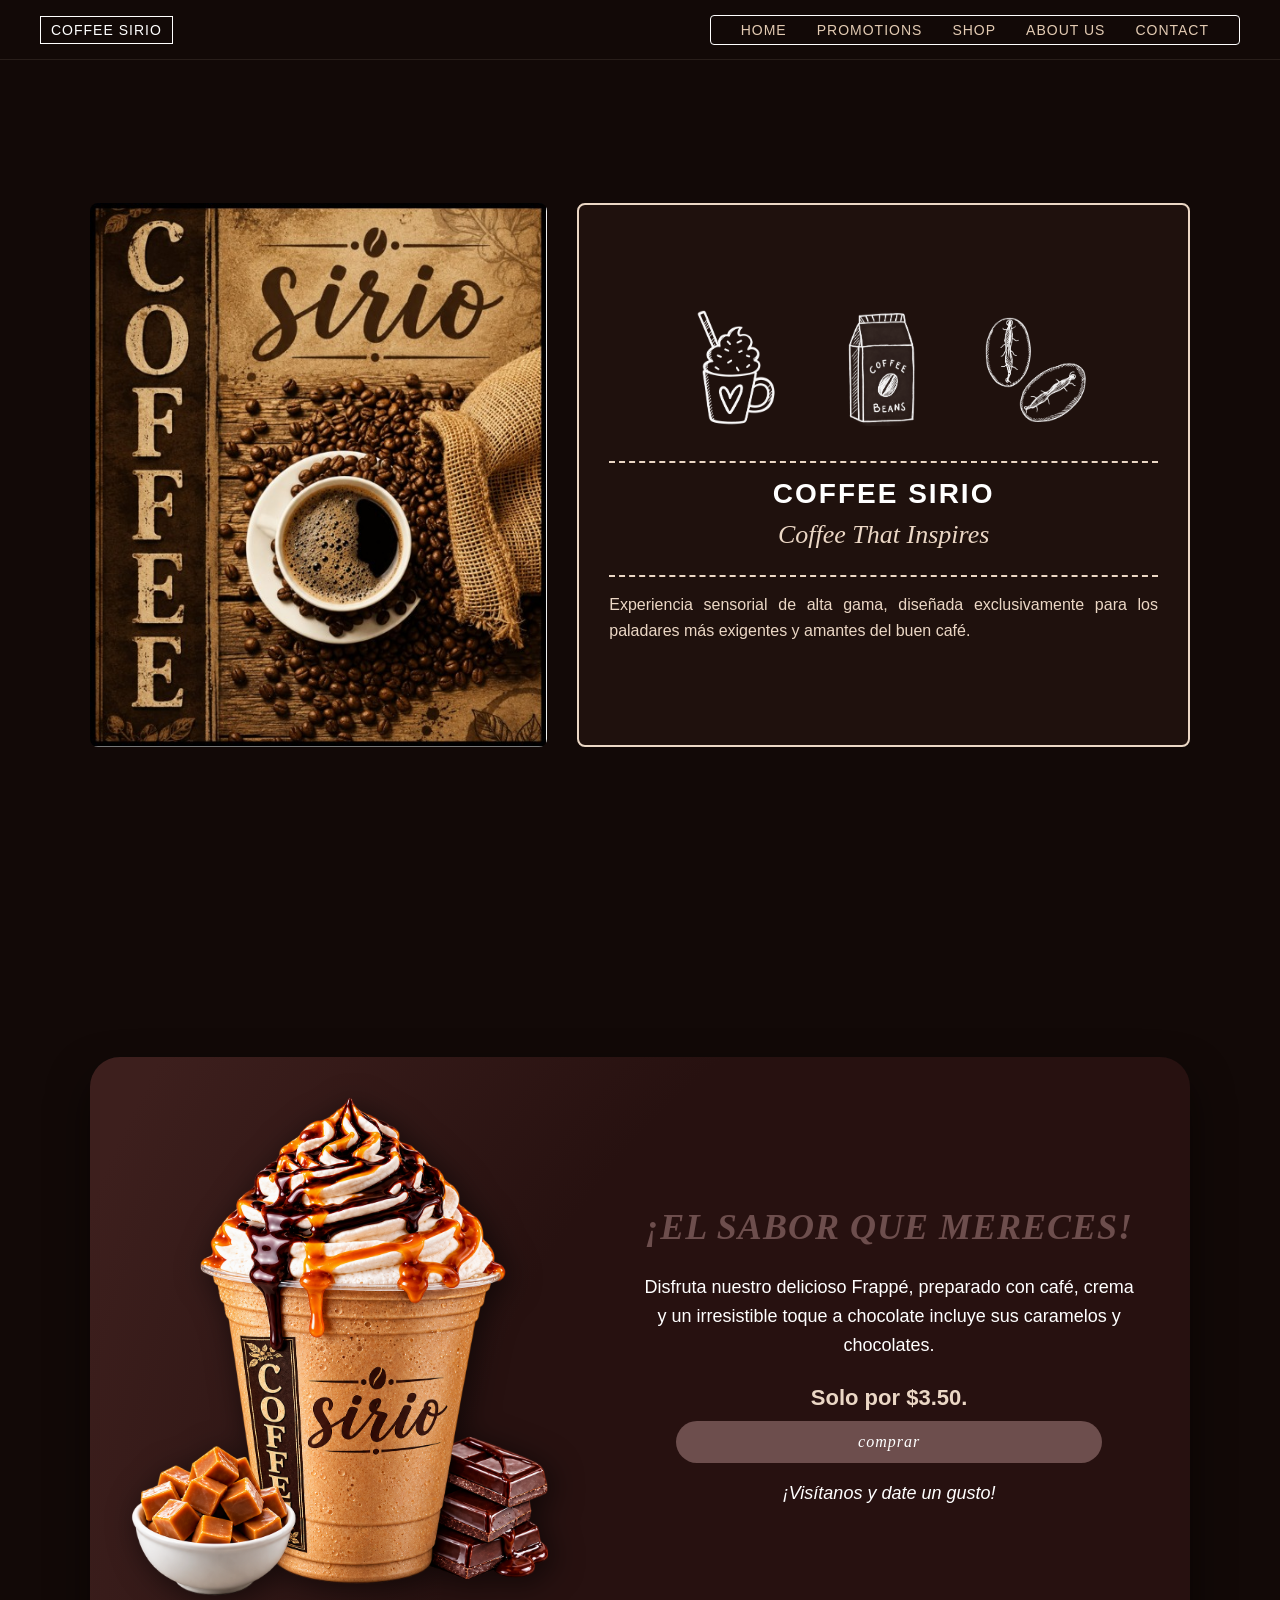
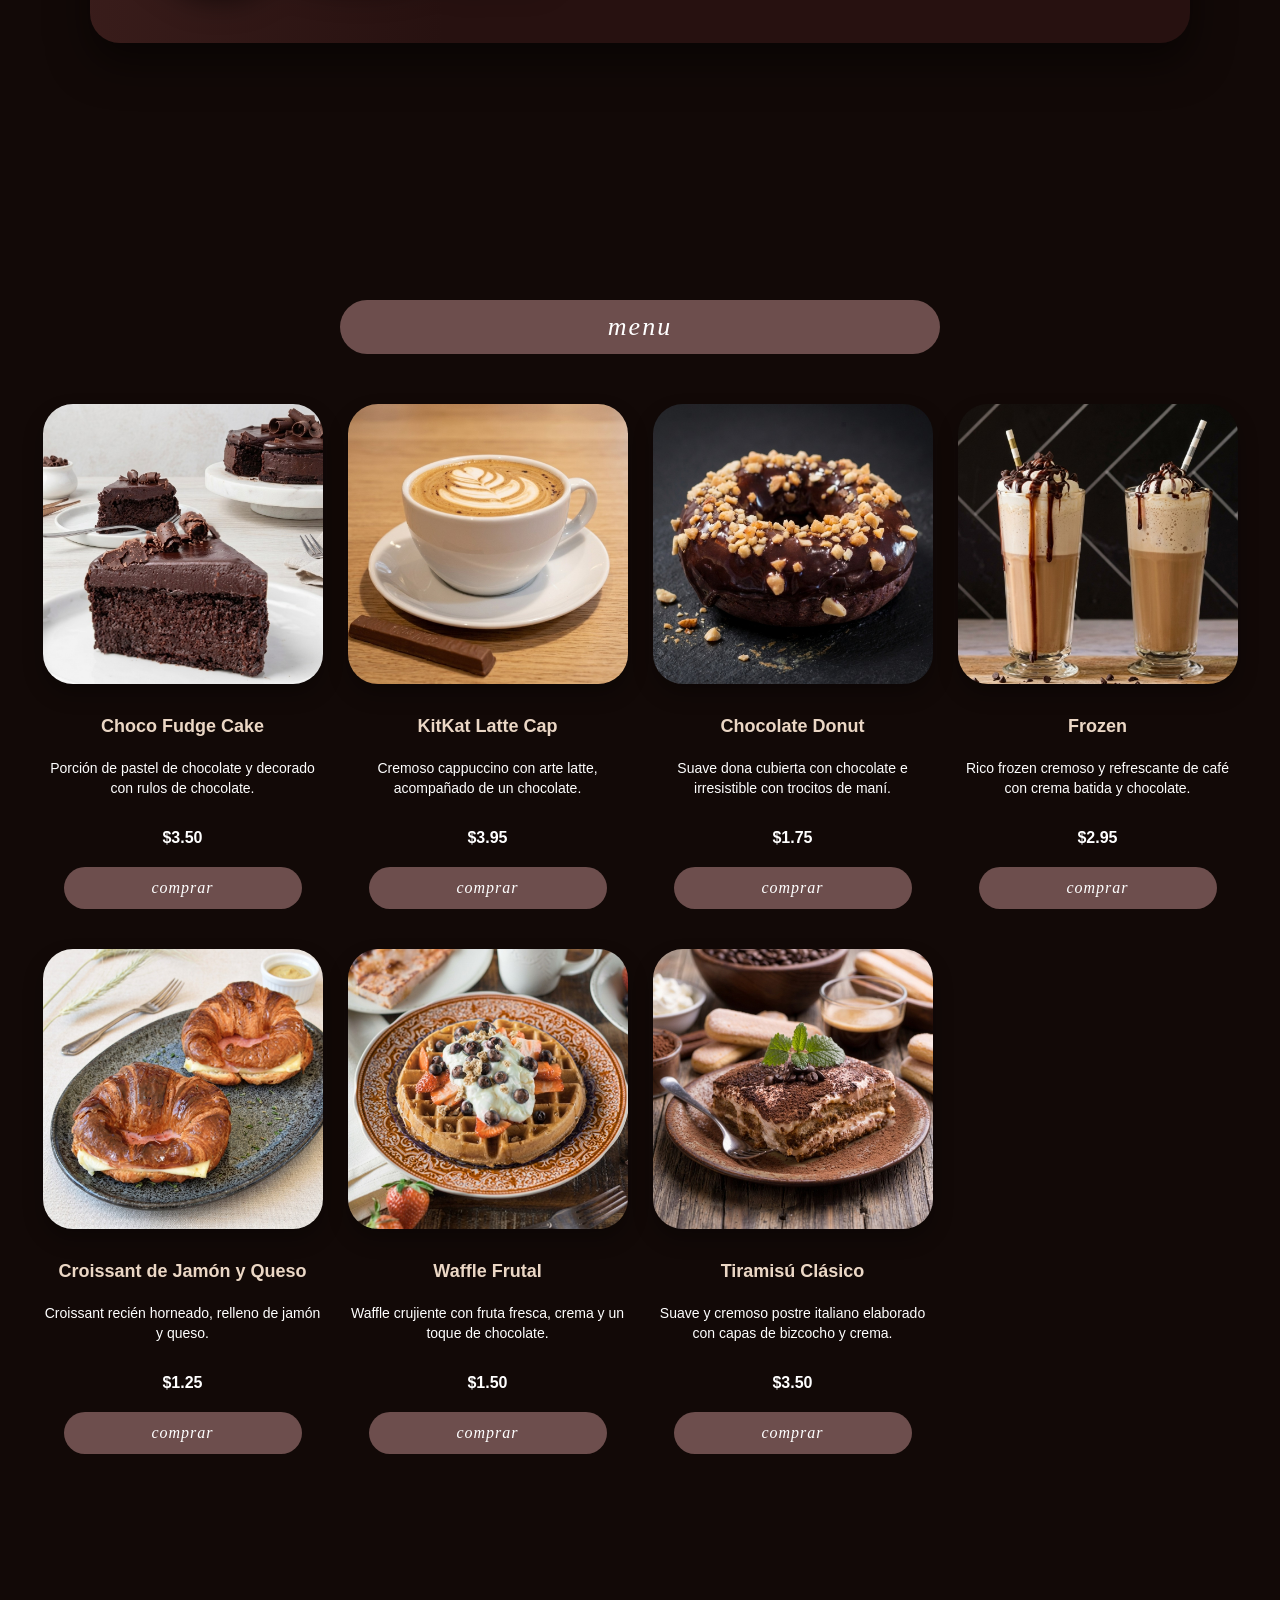
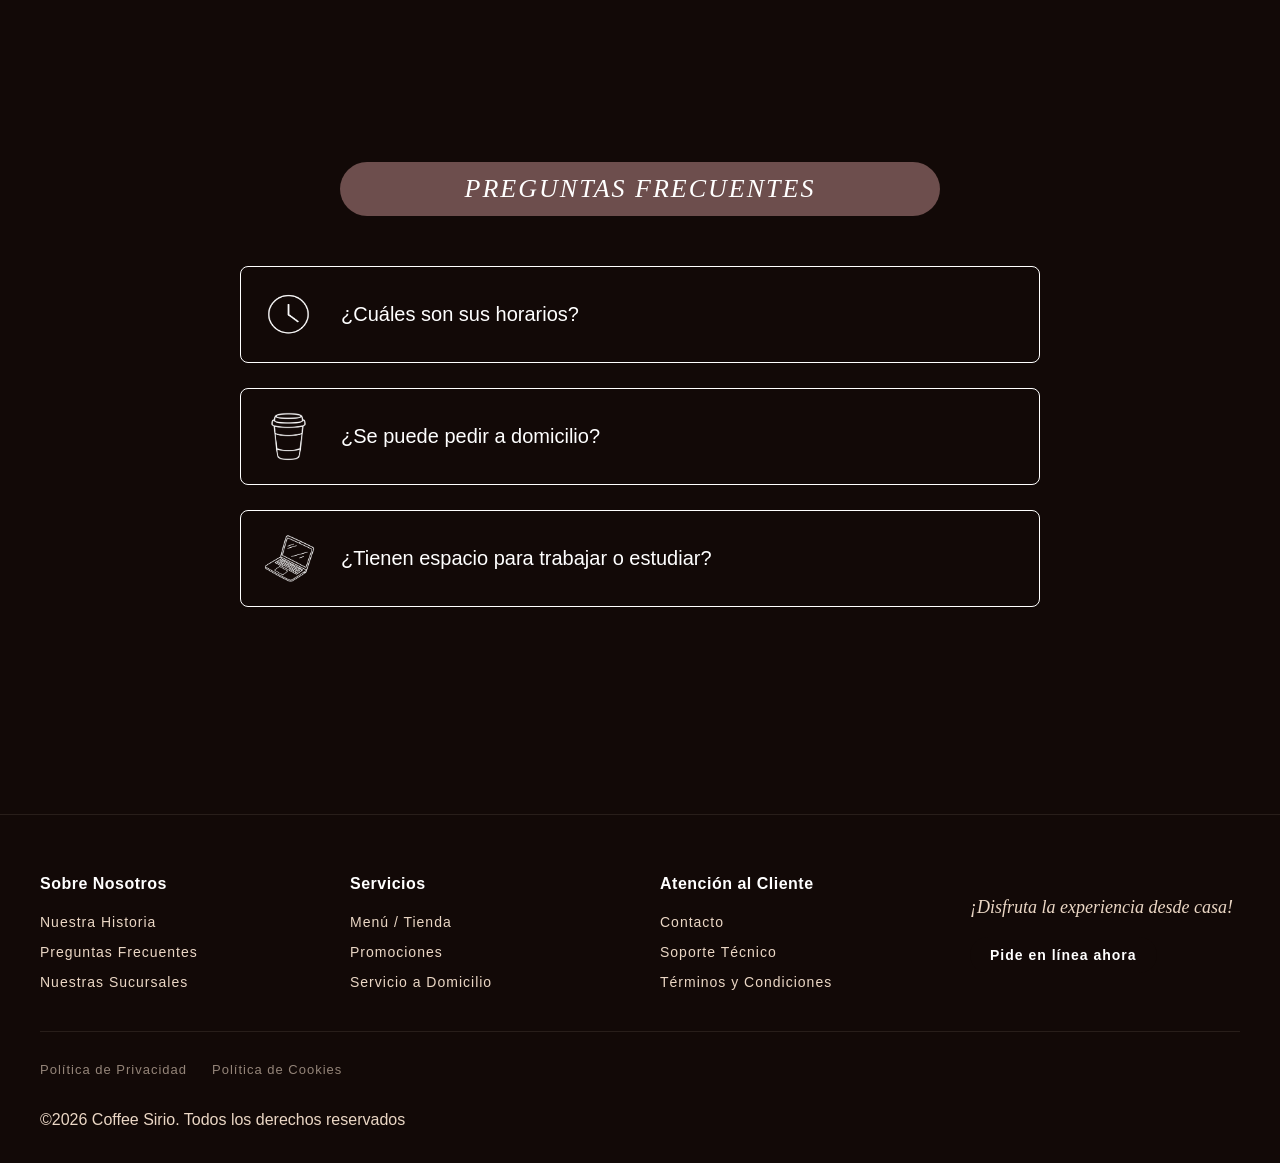
==== commit c11ab0b1: "Rename image source from 'granos.png' to 'GRANOS.png'" ====
--- a/index.html
+++ b/index.html
@@ -31,7 +31,7 @@
         <div class="icons-row">
           <img src="TAZA.png">
           <img src="CAJA.png">
-          <img src="granos.png">
+          <img src="GRANOS.png">
         </div>
         <hr>
         <h1>COFFEE SIRIO</h1>
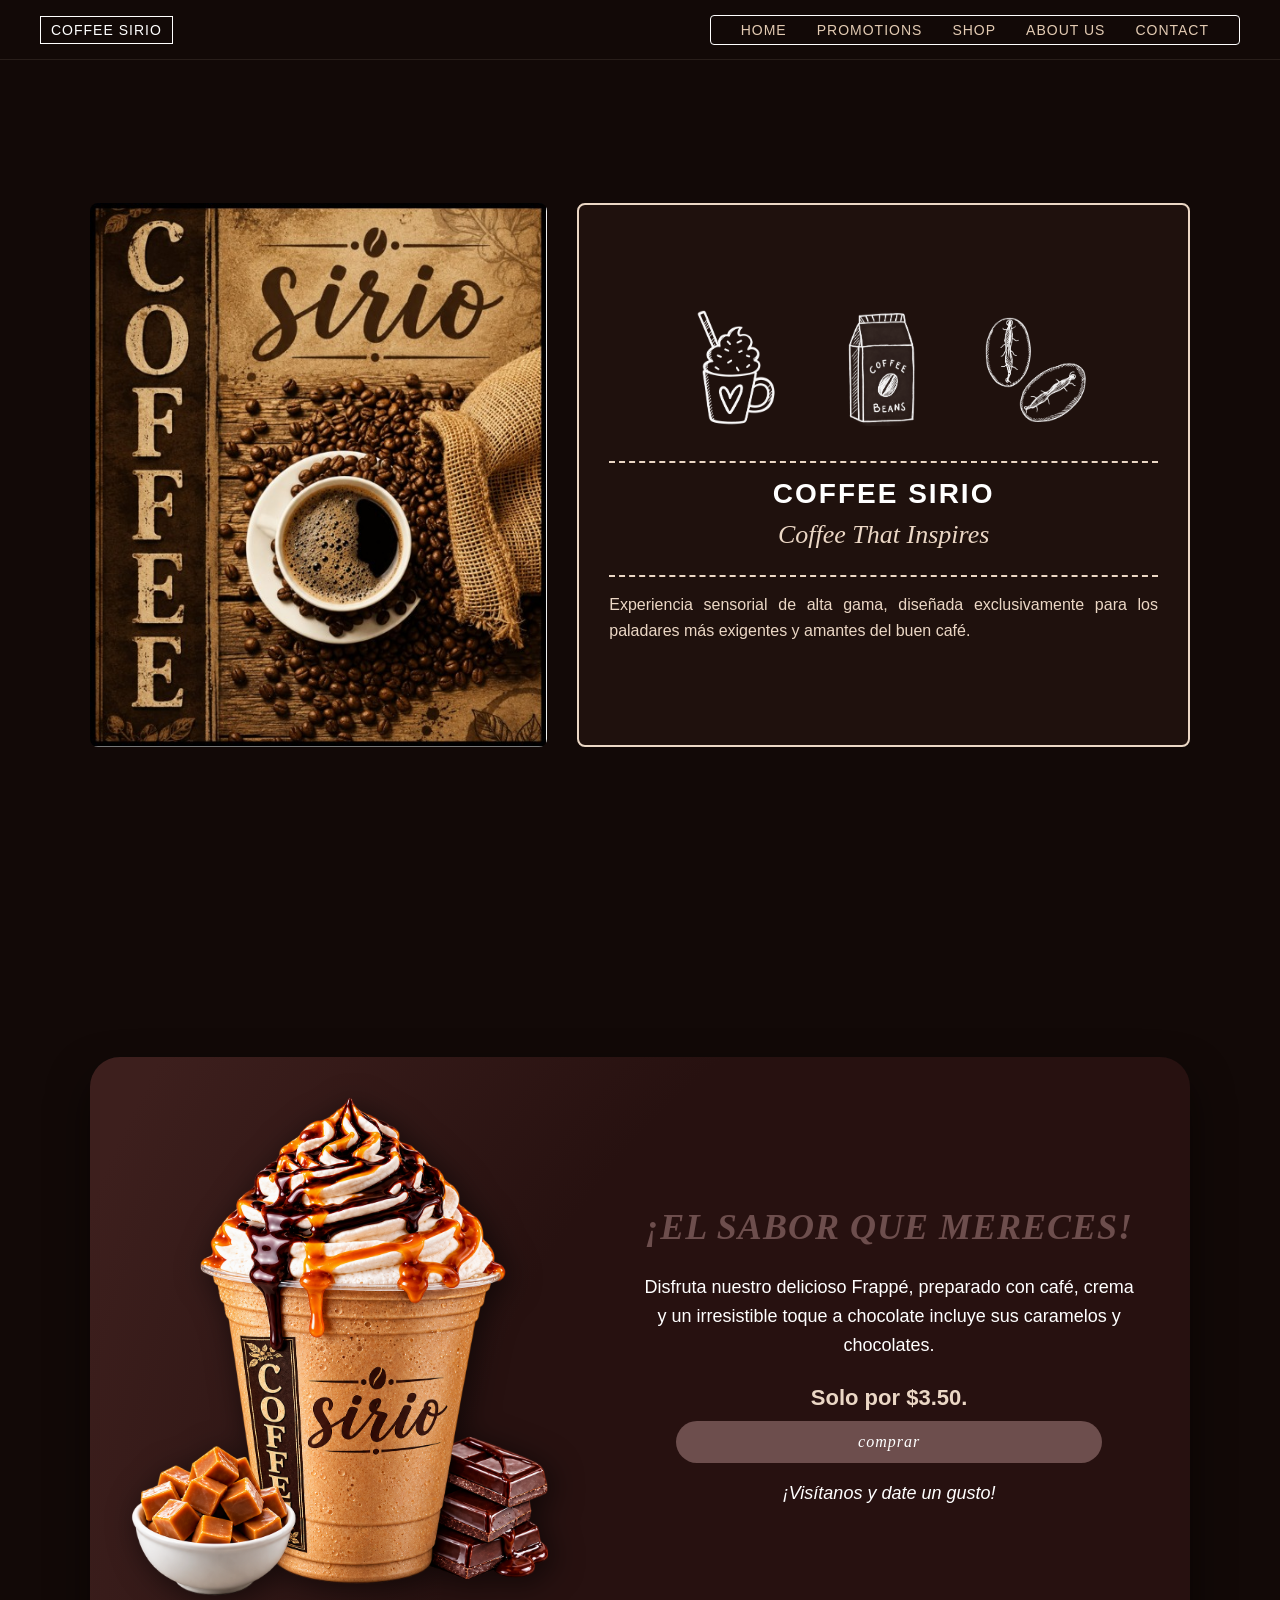
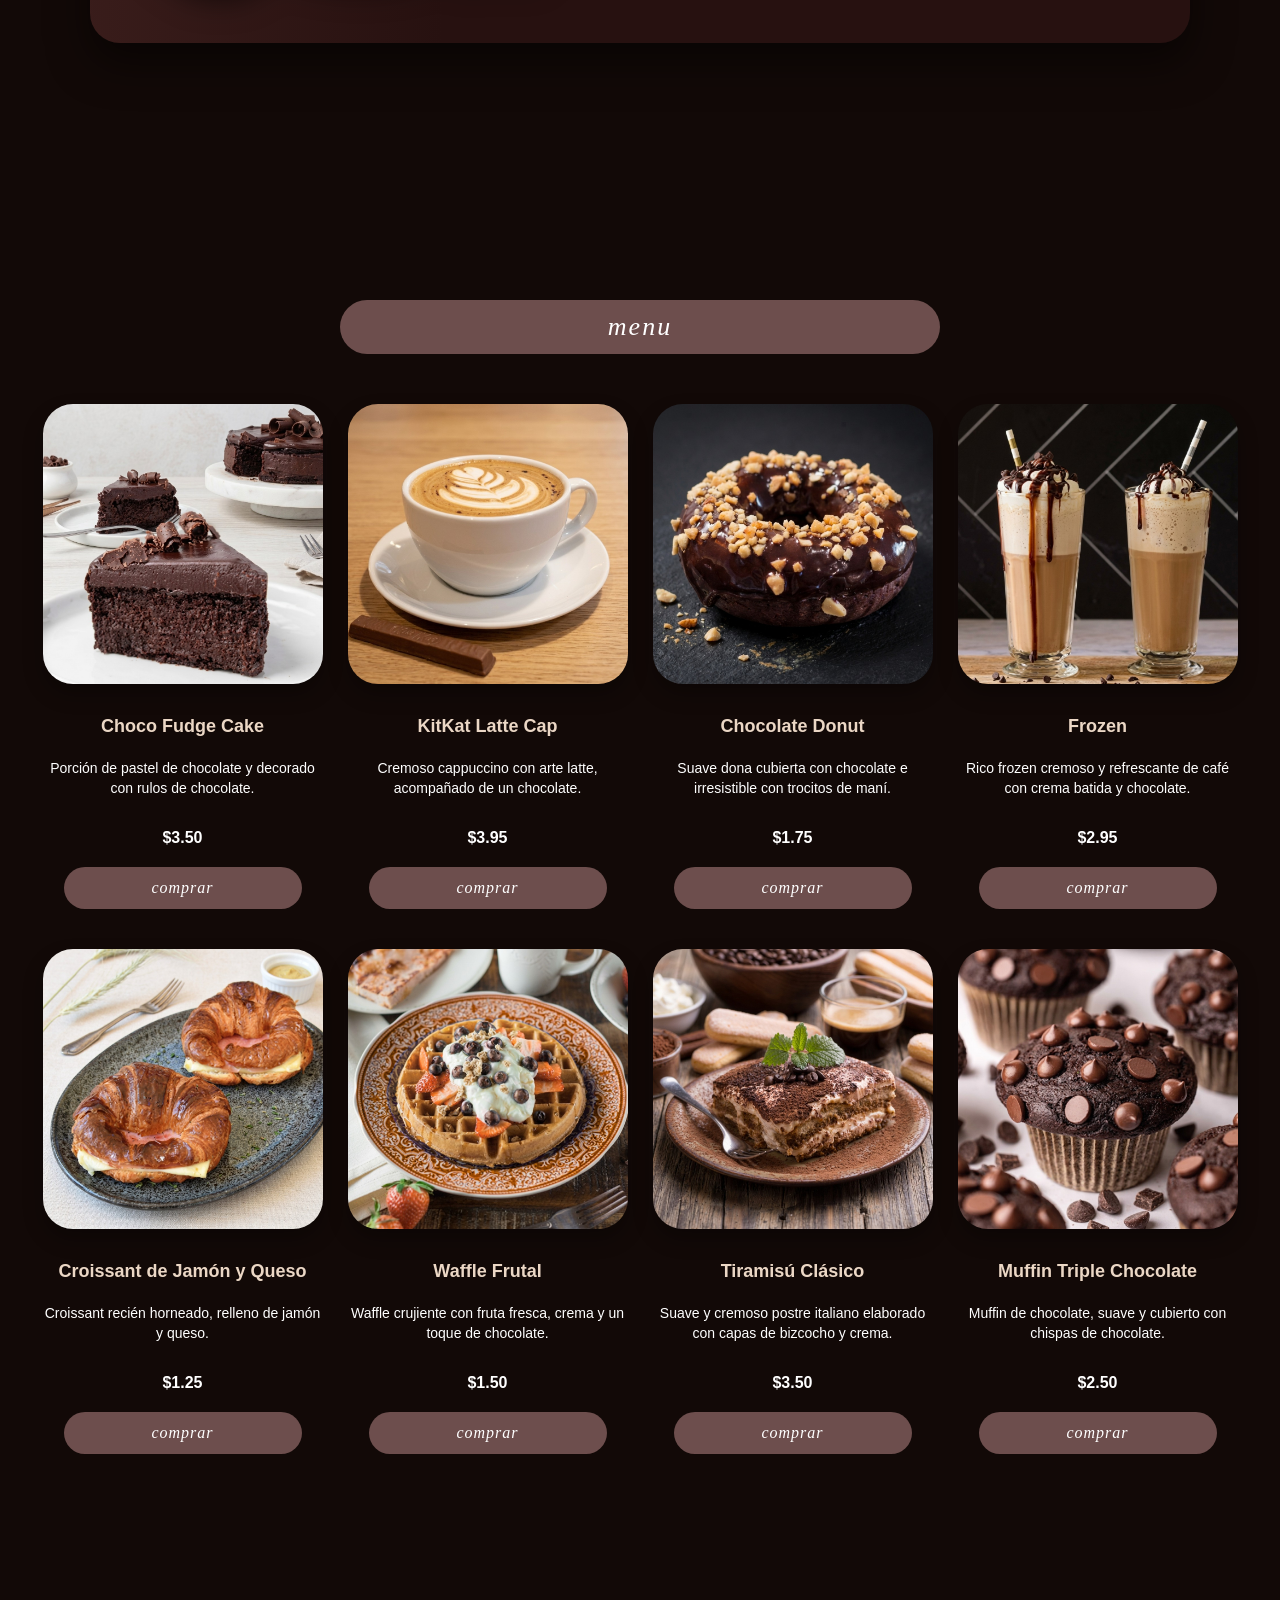
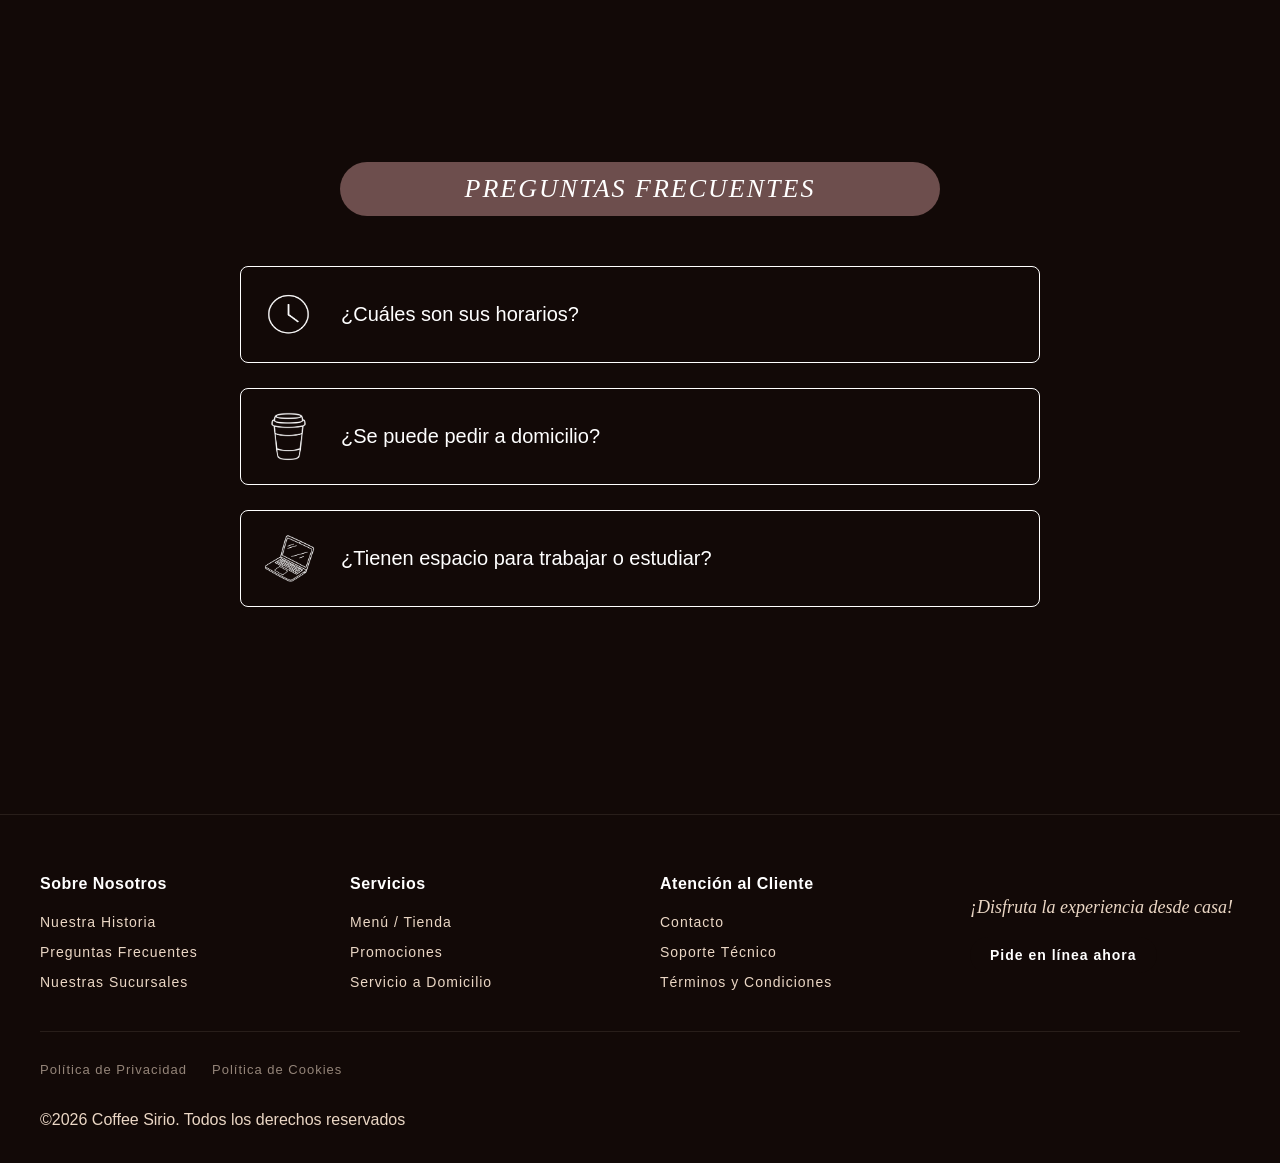
==== commit 763ec969: "Rename image source from GRANOS.png to GRANOSS.png" ====
--- a/index.html
+++ b/index.html
@@ -31,7 +31,7 @@
         <div class="icons-row">
           <img src="TAZA.png">
           <img src="CAJA.png">
-          <img src="GRANOS.png">
+          <img src="GRANOSS.png">
         </div>
         <hr>
         <h1>COFFEE SIRIO</h1>
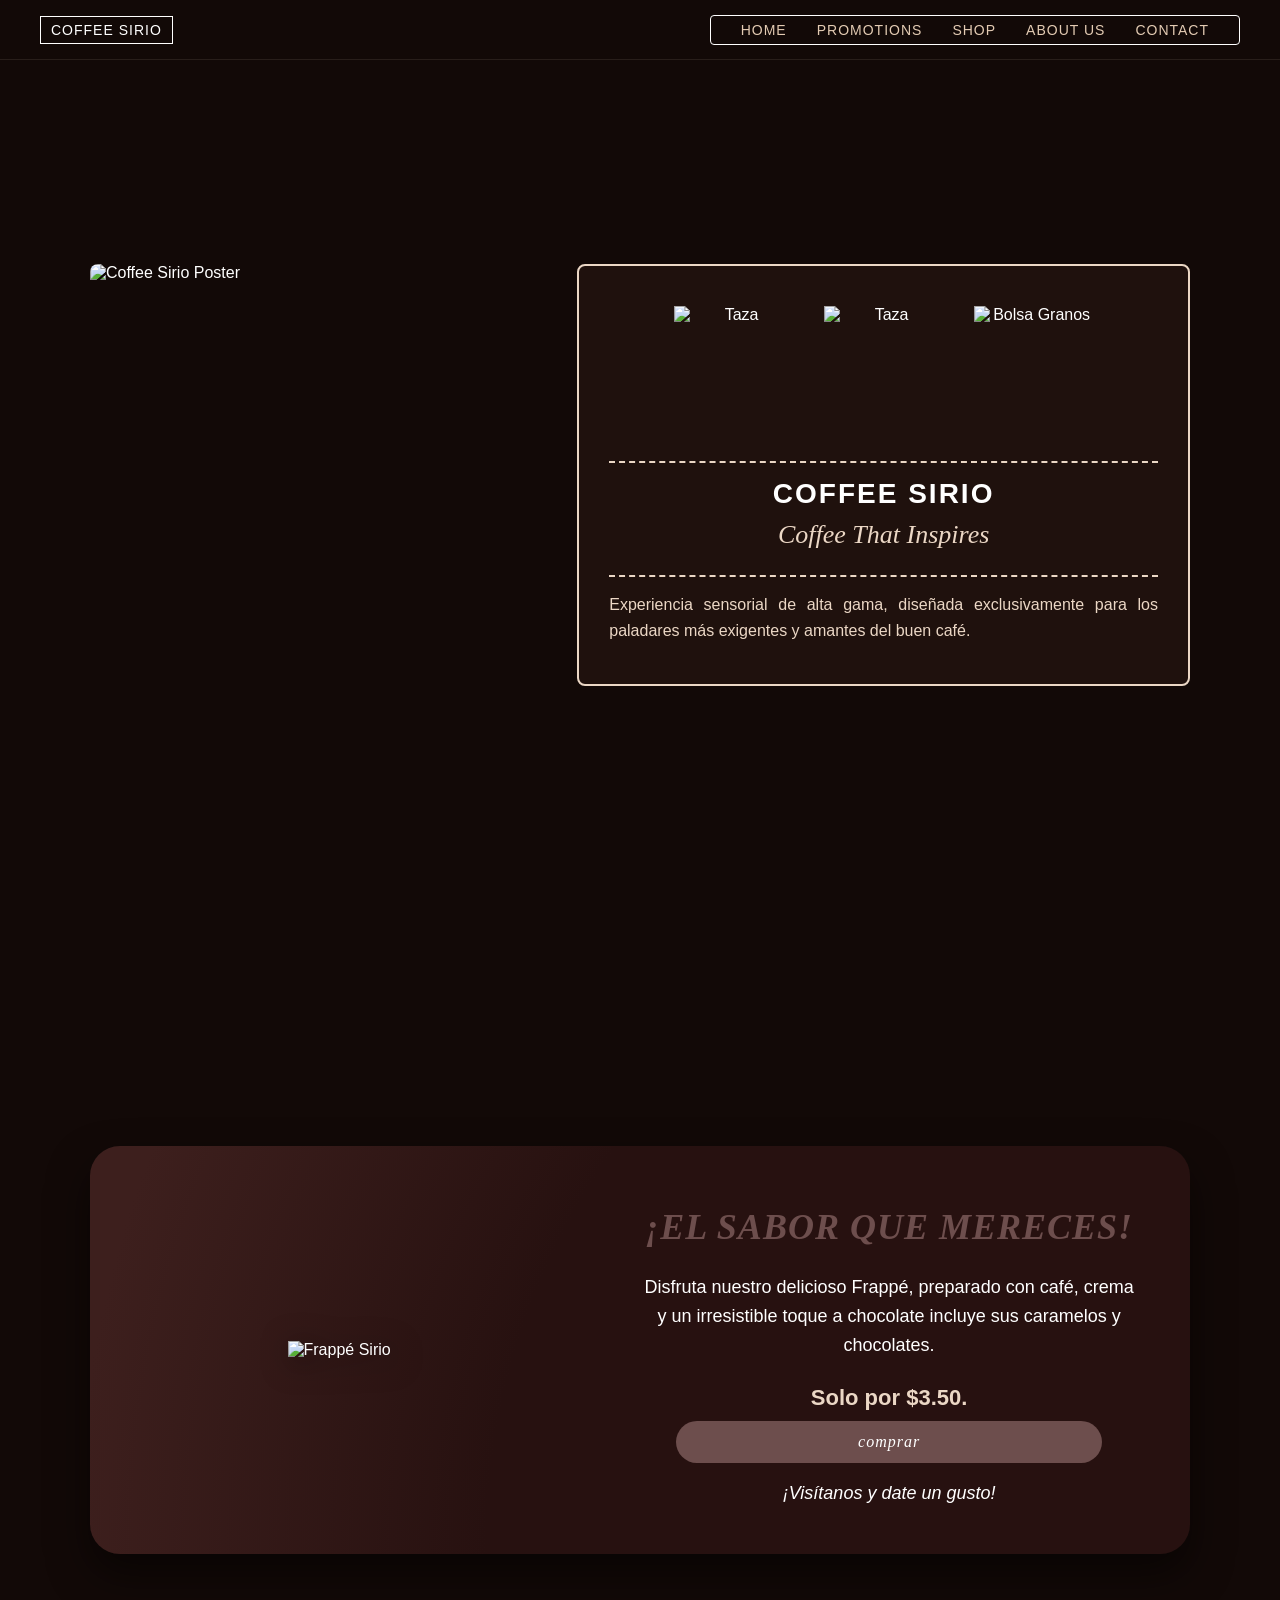
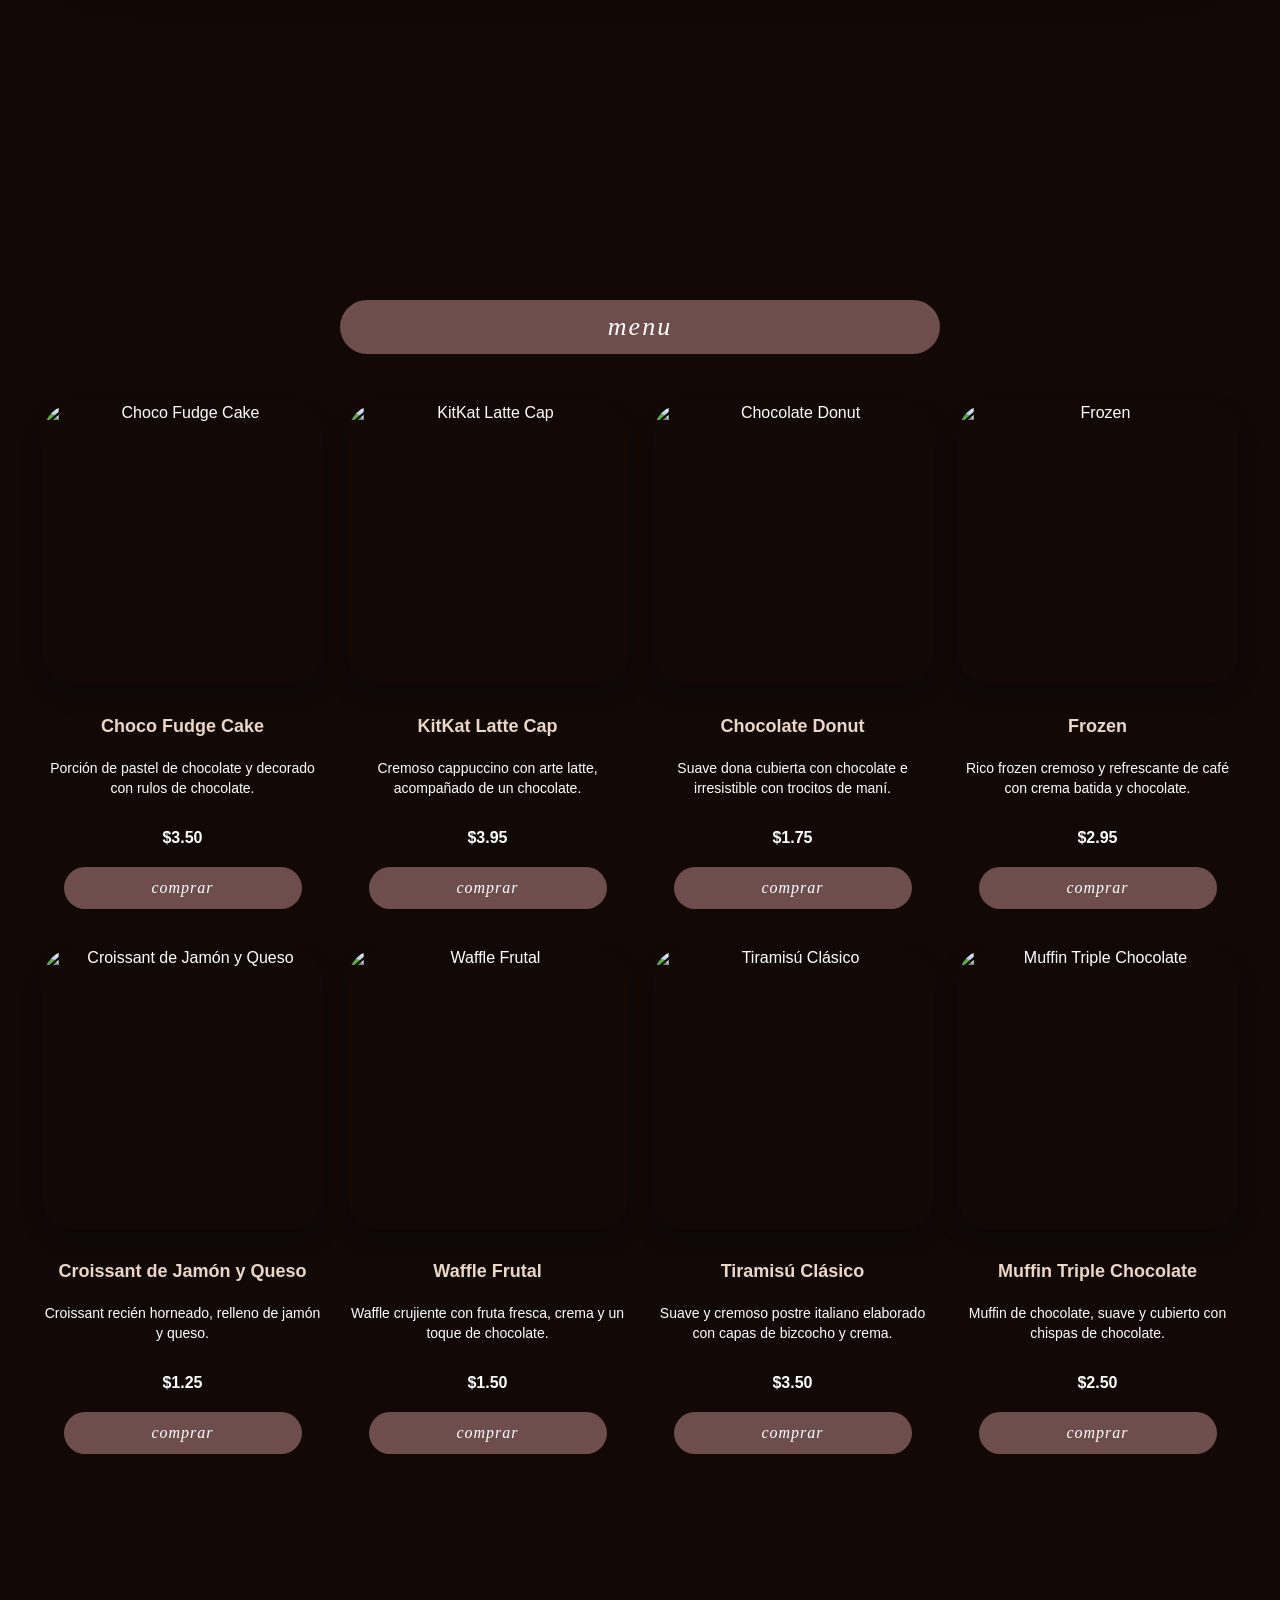
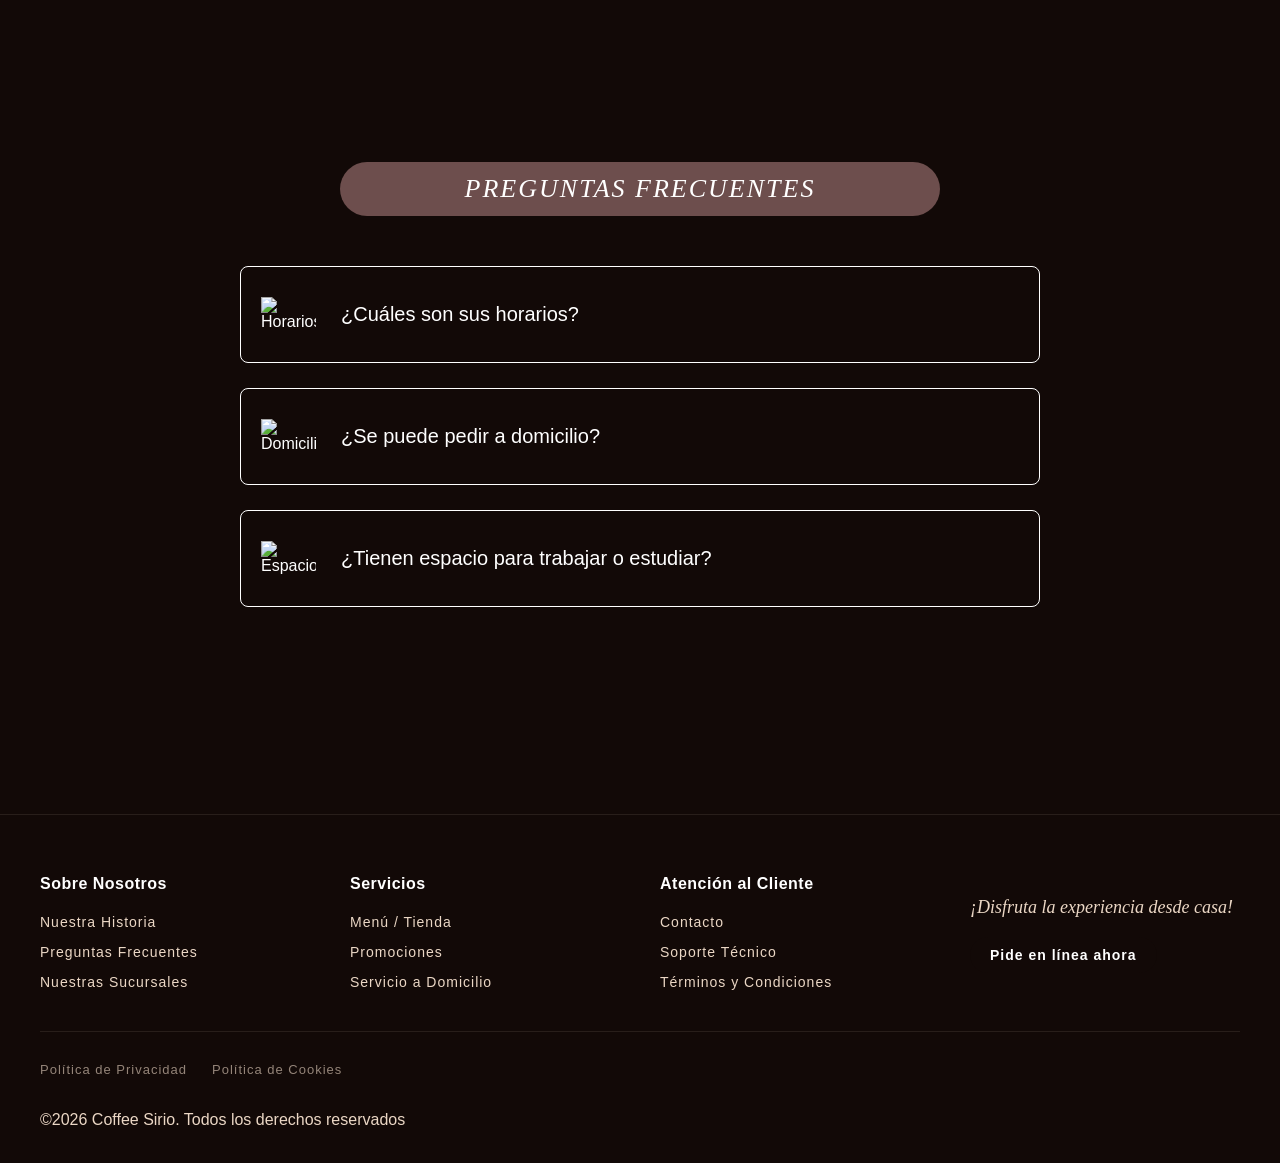
==== commit aa033c09: "Update image paths to use 'img/' directory" ====
--- a/index.html
+++ b/index.html
@@ -25,13 +25,13 @@
   <section id="home" class="hero-section">
     <div class="card-container">
       <div class="card-image">
-        <img src="1.jpeg" alt="Coffee Sirio Poster">
+        <img src="img/1.jpeg" alt="Coffee Sirio Poster">
       </div>
       <div class="card-info">
         <div class="icons-row">
-          <img src="TAZA.png">
-          <img src="CAJA.png">
-          <img src="GRANOSS.png">
+          <img src="img/TAZA.png" alt="Taza">
+          <img src="img/CAJA.png" alt="Taza">
+          <img src="img/GRANOSS.png" alt="Bolsa Granos">
         </div>
         <hr>
         <h1>COFFEE SIRIO</h1>
@@ -46,7 +46,7 @@
   <section id="promotions" class="promo-section">
     <div class="promo-container">
       <div class="promo-left">
-        <img src="2.png" alt="Frappé Sirio" class="frappe-img">
+        <img src="img/2.png" alt="Frappé Sirio" class="frappe-img">
       </div>
       <div class="promo-right">
         <h2 class="promo-title">¡EL SABOR QUE MERECES!</h2>
@@ -68,7 +68,7 @@
       <!-- Producto 1 -->
       <div class="product-card">
         <div class="product-img">
-          <img src="3.jpeg" alt="Choco Fudge Cake">
+          <img src="img/3.jpeg" alt="Choco Fudge Cake">
         </div>
         <h3>Choco Fudge Cake</h3>
         <p class="product-desc">Porción de pastel de chocolate y decorado con rulos de chocolate.</p>
@@ -79,7 +79,7 @@
       <!-- Producto 2 -->
       <div class="product-card">
         <div class="product-img">
-          <img src="4.jpeg" alt="KitKat Latte Cap">
+          <img src="img/4.jpeg" alt="KitKat Latte Cap">
         </div>
         <h3>KitKat Latte Cap</h3>
         <p class="product-desc">Cremoso cappuccino con arte latte, acompañado de un chocolate.</p>
@@ -90,7 +90,7 @@
       <!-- Producto 3 -->
       <div class="product-card">
         <div class="product-img">
-          <img src="donaa5.jpeg" alt="Chocolate Donut">
+          <img src="img/donaa5.jpeg" alt="Chocolate Donut">
         </div>
         <h3>Chocolate Donut</h3>
         <p class="product-desc">Suave dona cubierta con chocolate e irresistible con trocitos de maní.</p>
@@ -101,7 +101,7 @@
       <!-- Producto 4 -->
       <div class="product-card">
         <div class="product-img">
-          <img src="frozen6.jpeg" alt="Frozen">
+          <img src="img/frozen6.jpeg" alt="Frozen">
         </div>
         <h3>Frozen</h3>
         <p class="product-desc">Rico frozen cremoso y refrescante de café con crema batida y chocolate.</p>
@@ -112,7 +112,7 @@
       <!-- Producto 5 -->
       <div class="product-card">
         <div class="product-img">
-          <img src="7.jpeg" alt="Croissant de Jamón y Queso">
+          <img src="img/7.jpeg" alt="Croissant de Jamón y Queso">
         </div>
         <h3>Croissant de Jamón y Queso</h3>
         <p class="product-desc">Croissant recién horneado, relleno de jamón y queso.</p>
@@ -123,7 +123,7 @@
       <!-- Producto 6 -->
       <div class="product-card">
         <div class="product-img">
-          <img src="8.jpeg" alt="Waffle Frutal">
+          <img src="img/8.jpeg" alt="Waffle Frutal">
         </div>
         <h3>Waffle Frutal</h3>
         <p class="product-desc">Waffle crujiente con fruta fresca, crema y un toque de chocolate.</p>
@@ -134,7 +134,7 @@
       <!-- Producto 7 -->
       <div class="product-card">
         <div class="product-img">
-          <img src="9.jpeg" alt="Tiramisú Clásico">
+          <img src="img/9.jpeg" alt="Tiramisú Clásico">
         </div>
         <h3>Tiramisú Clásico</h3>
         <p class="product-desc">Suave y cremoso postre italiano elaborado con capas de bizcocho y crema.</p>
@@ -145,7 +145,7 @@
       <!-- Producto 8 -->
       <div class="product-card">
         <div class="product-img">
-          <img src="10.jpeg" alt="Muffin Triple Chocolate">
+          <img src="img/10.jpeg" alt="Muffin Triple Chocolate">
         </div>
         <h3>Muffin Triple Chocolate</h3>
         <p class="product-desc">Muffin de chocolate, suave y cubierto con chispas de chocolate.</p>
@@ -166,7 +166,7 @@
       <details class="faq-item">
         <summary class="faq-question">
           <div class="faq-icon-wrapper">
-            <img src="reloj.png" alt="Horarios">
+            <img src="img/reloj.png" alt="Horarios">
           </div>
           <h3>¿Cuáles son sus horarios?</h3>
         </summary>
@@ -179,7 +179,7 @@
       <details class="faq-item">
         <summary class="faq-question">
           <div class="faq-icon-wrapper">
-            <img src="vaso.png" alt="Domicilio">
+            <img src="img/vaso.png" alt="Domicilio">
           </div>
           <h3>¿Se puede pedir a domicilio?</h3>
         </summary>
@@ -192,7 +192,7 @@
       <details class="faq-item">
         <summary class="faq-question">
           <div class="faq-icon-wrapper">
-            <img src="lap.png" alt="Espacio">
+            <img src="img/lap.png" alt="Espacio">
           </div>
           <h3>¿Tienen espacio para trabajar o estudiar?</h3>
         </summary>
@@ -353,3 +353,4 @@
   </div>
 </body>
 </html>
+
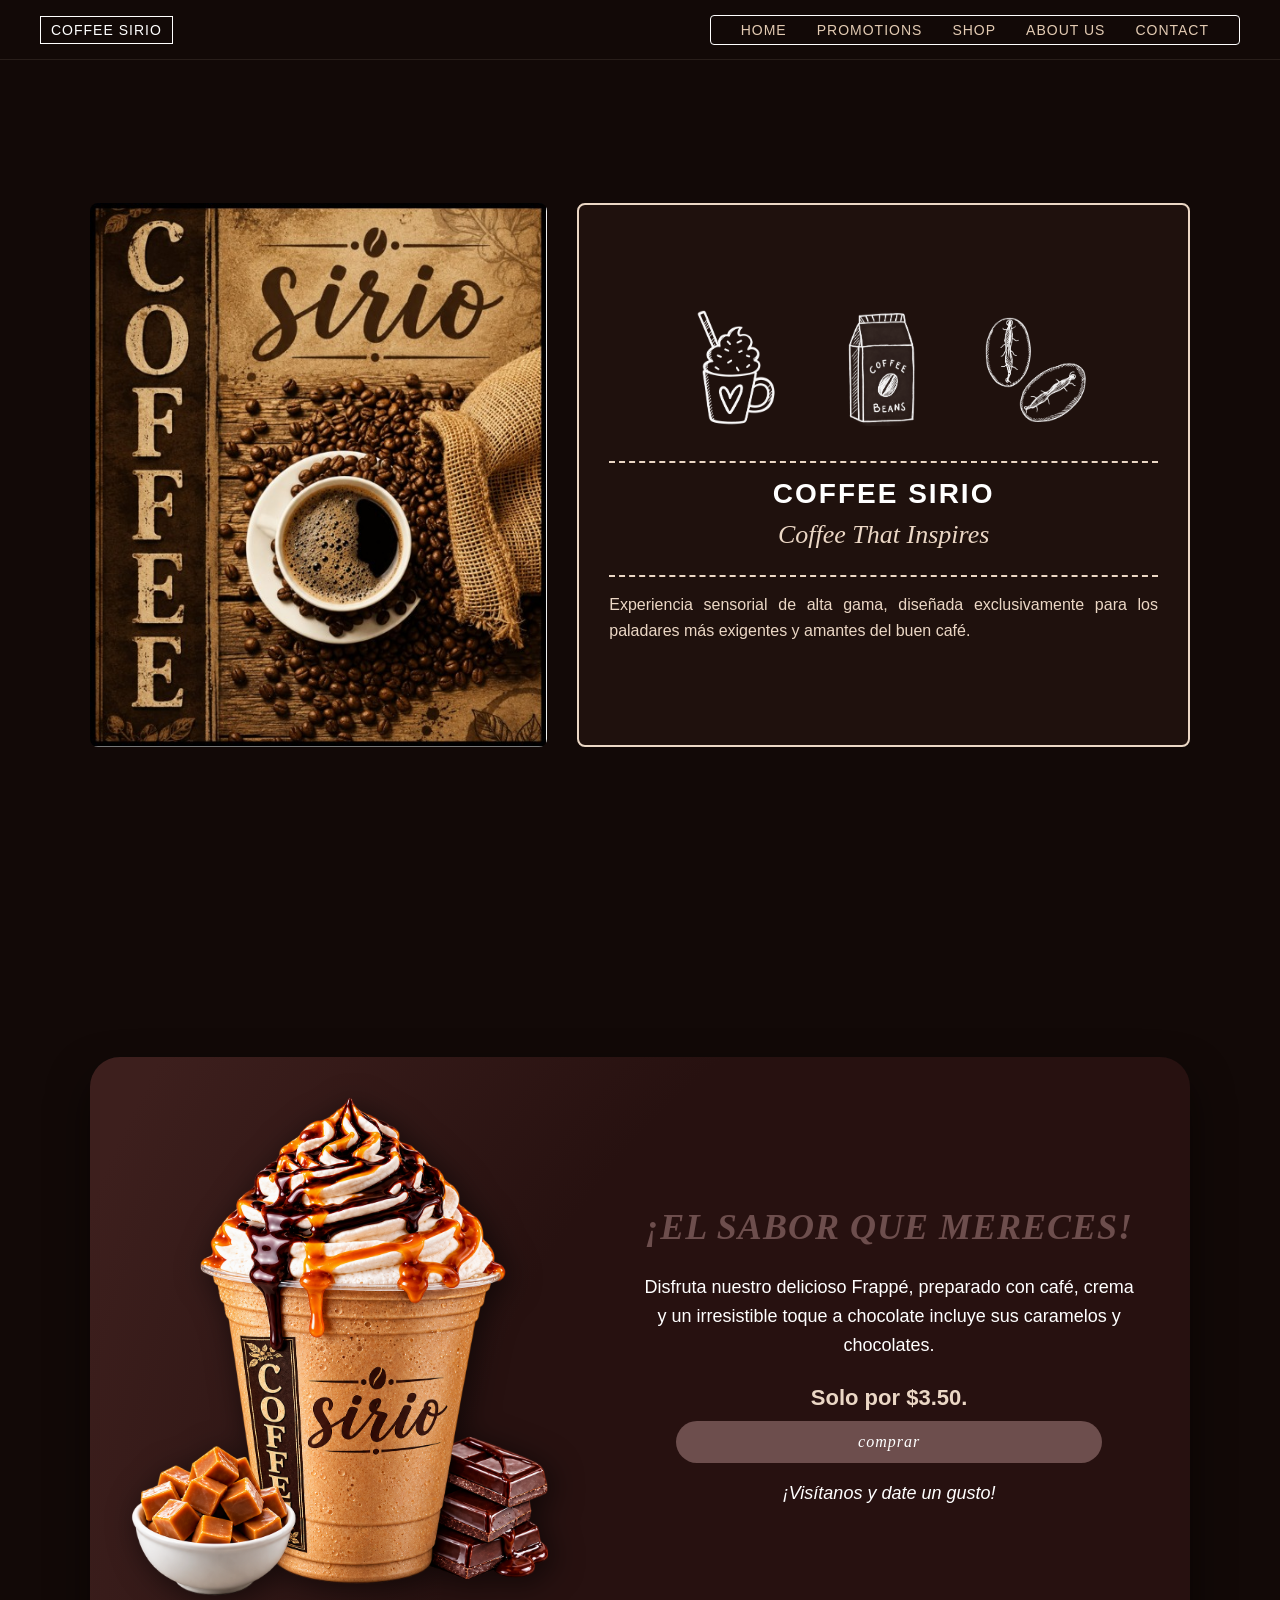
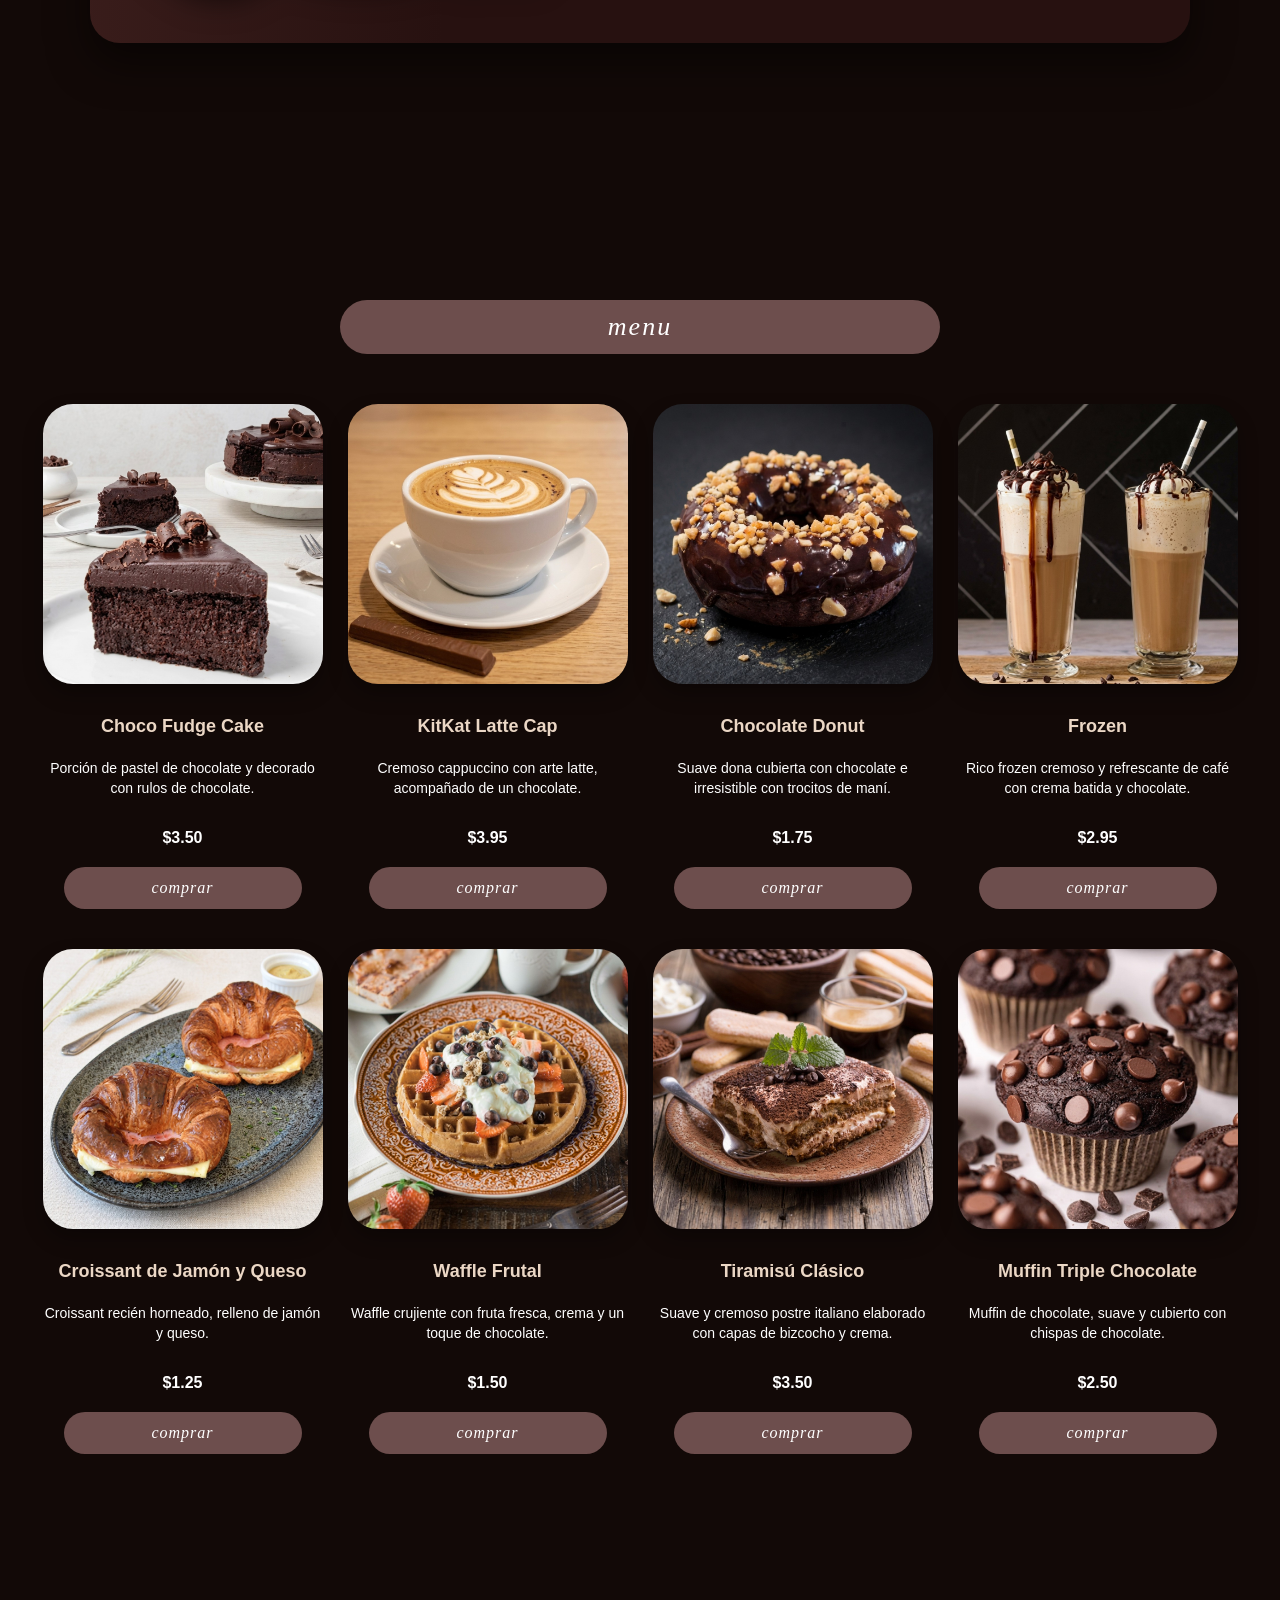
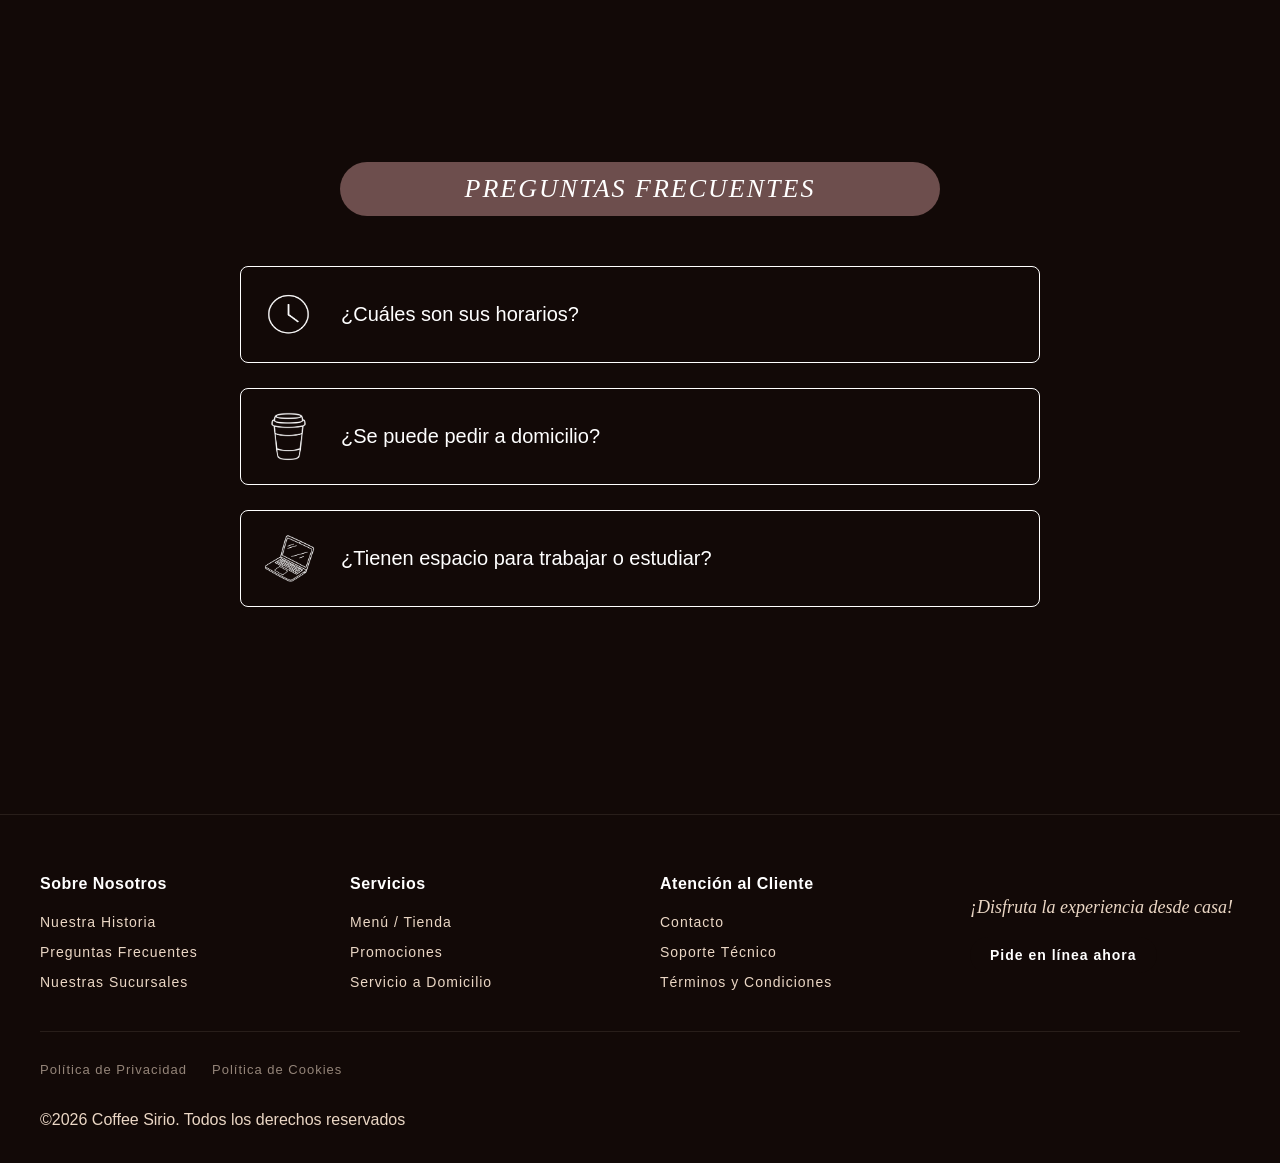
==== commit 1f77e8aa: "Update image paths to remove 'img/' prefix" ====
--- a/index.html
+++ b/index.html
@@ -25,13 +25,13 @@
   <section id="home" class="hero-section">
     <div class="card-container">
       <div class="card-image">
-        <img src="img/1.jpeg" alt="Coffee Sirio Poster">
+        <img src="1.jpeg" alt="Coffee Sirio Poster">
       </div>
       <div class="card-info">
         <div class="icons-row">
-          <img src="img/TAZA.png" alt="Taza">
-          <img src="img/CAJA.png" alt="Taza">
-          <img src="img/GRANOSS.png" alt="Bolsa Granos">
+          <img src="TAZA.png" alt="Taza">
+          <img src="CAJA.png" alt="Taza">
+          <img src="GRANOSS.png" alt="Bolsa Granos">
         </div>
         <hr>
         <h1>COFFEE SIRIO</h1>
@@ -46,7 +46,7 @@
   <section id="promotions" class="promo-section">
     <div class="promo-container">
       <div class="promo-left">
-        <img src="img/2.png" alt="Frappé Sirio" class="frappe-img">
+        <img src="2.png" alt="Frappé Sirio" class="frappe-img">
       </div>
       <div class="promo-right">
         <h2 class="promo-title">¡EL SABOR QUE MERECES!</h2>
@@ -68,7 +68,7 @@
       <!-- Producto 1 -->
       <div class="product-card">
         <div class="product-img">
-          <img src="img/3.jpeg" alt="Choco Fudge Cake">
+          <img src="3.jpeg" alt="Choco Fudge Cake">
         </div>
         <h3>Choco Fudge Cake</h3>
         <p class="product-desc">Porción de pastel de chocolate y decorado con rulos de chocolate.</p>
@@ -79,7 +79,7 @@
       <!-- Producto 2 -->
       <div class="product-card">
         <div class="product-img">
-          <img src="img/4.jpeg" alt="KitKat Latte Cap">
+          <img src="4.jpeg" alt="KitKat Latte Cap">
         </div>
         <h3>KitKat Latte Cap</h3>
         <p class="product-desc">Cremoso cappuccino con arte latte, acompañado de un chocolate.</p>
@@ -90,7 +90,7 @@
       <!-- Producto 3 -->
       <div class="product-card">
         <div class="product-img">
-          <img src="img/donaa5.jpeg" alt="Chocolate Donut">
+          <img src="donaa5.jpeg" alt="Chocolate Donut">
         </div>
         <h3>Chocolate Donut</h3>
         <p class="product-desc">Suave dona cubierta con chocolate e irresistible con trocitos de maní.</p>
@@ -101,7 +101,7 @@
       <!-- Producto 4 -->
       <div class="product-card">
         <div class="product-img">
-          <img src="img/frozen6.jpeg" alt="Frozen">
+          <img src="frozen6.jpeg" alt="Frozen">
         </div>
         <h3>Frozen</h3>
         <p class="product-desc">Rico frozen cremoso y refrescante de café con crema batida y chocolate.</p>
@@ -112,7 +112,7 @@
       <!-- Producto 5 -->
       <div class="product-card">
         <div class="product-img">
-          <img src="img/7.jpeg" alt="Croissant de Jamón y Queso">
+          <img src="7.jpeg" alt="Croissant de Jamón y Queso">
         </div>
         <h3>Croissant de Jamón y Queso</h3>
         <p class="product-desc">Croissant recién horneado, relleno de jamón y queso.</p>
@@ -123,7 +123,7 @@
       <!-- Producto 6 -->
       <div class="product-card">
         <div class="product-img">
-          <img src="img/8.jpeg" alt="Waffle Frutal">
+          <img src="8.jpeg" alt="Waffle Frutal">
         </div>
         <h3>Waffle Frutal</h3>
         <p class="product-desc">Waffle crujiente con fruta fresca, crema y un toque de chocolate.</p>
@@ -134,7 +134,7 @@
       <!-- Producto 7 -->
       <div class="product-card">
         <div class="product-img">
-          <img src="img/9.jpeg" alt="Tiramisú Clásico">
+          <img src="9.jpeg" alt="Tiramisú Clásico">
         </div>
         <h3>Tiramisú Clásico</h3>
         <p class="product-desc">Suave y cremoso postre italiano elaborado con capas de bizcocho y crema.</p>
@@ -145,7 +145,7 @@
       <!-- Producto 8 -->
       <div class="product-card">
         <div class="product-img">
-          <img src="img/10.jpeg" alt="Muffin Triple Chocolate">
+          <img src="10.jpeg" alt="Muffin Triple Chocolate">
         </div>
         <h3>Muffin Triple Chocolate</h3>
         <p class="product-desc">Muffin de chocolate, suave y cubierto con chispas de chocolate.</p>
@@ -166,7 +166,7 @@
       <details class="faq-item">
         <summary class="faq-question">
           <div class="faq-icon-wrapper">
-            <img src="img/reloj.png" alt="Horarios">
+            <img src="reloj.png" alt="Horarios">
           </div>
           <h3>¿Cuáles son sus horarios?</h3>
         </summary>
@@ -179,7 +179,7 @@
       <details class="faq-item">
         <summary class="faq-question">
           <div class="faq-icon-wrapper">
-            <img src="img/vaso.png" alt="Domicilio">
+            <img src="vaso.png" alt="Domicilio">
           </div>
           <h3>¿Se puede pedir a domicilio?</h3>
         </summary>
@@ -192,7 +192,7 @@
       <details class="faq-item">
         <summary class="faq-question">
           <div class="faq-icon-wrapper">
-            <img src="img/lap.png" alt="Espacio">
+            <img src="lap.png" alt="Espacio">
           </div>
           <h3>¿Tienen espacio para trabajar o estudiar?</h3>
         </summary>
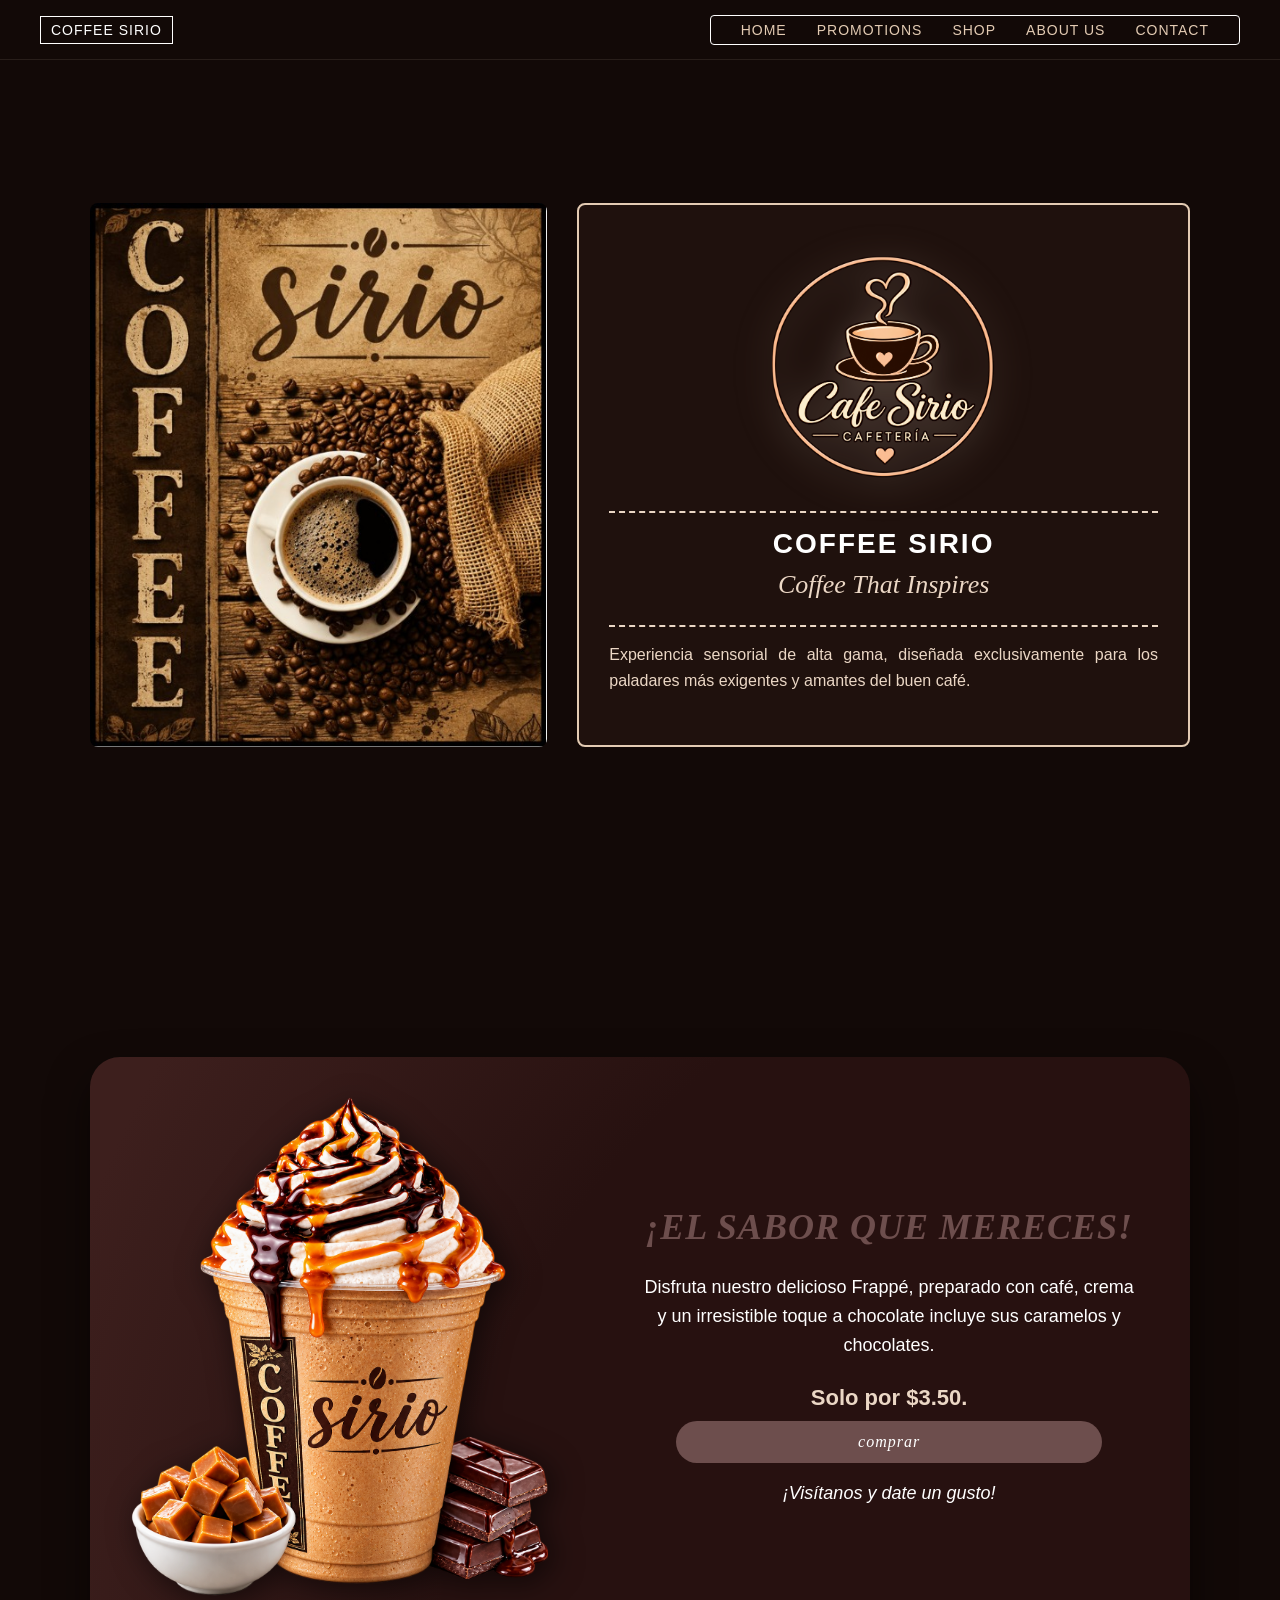
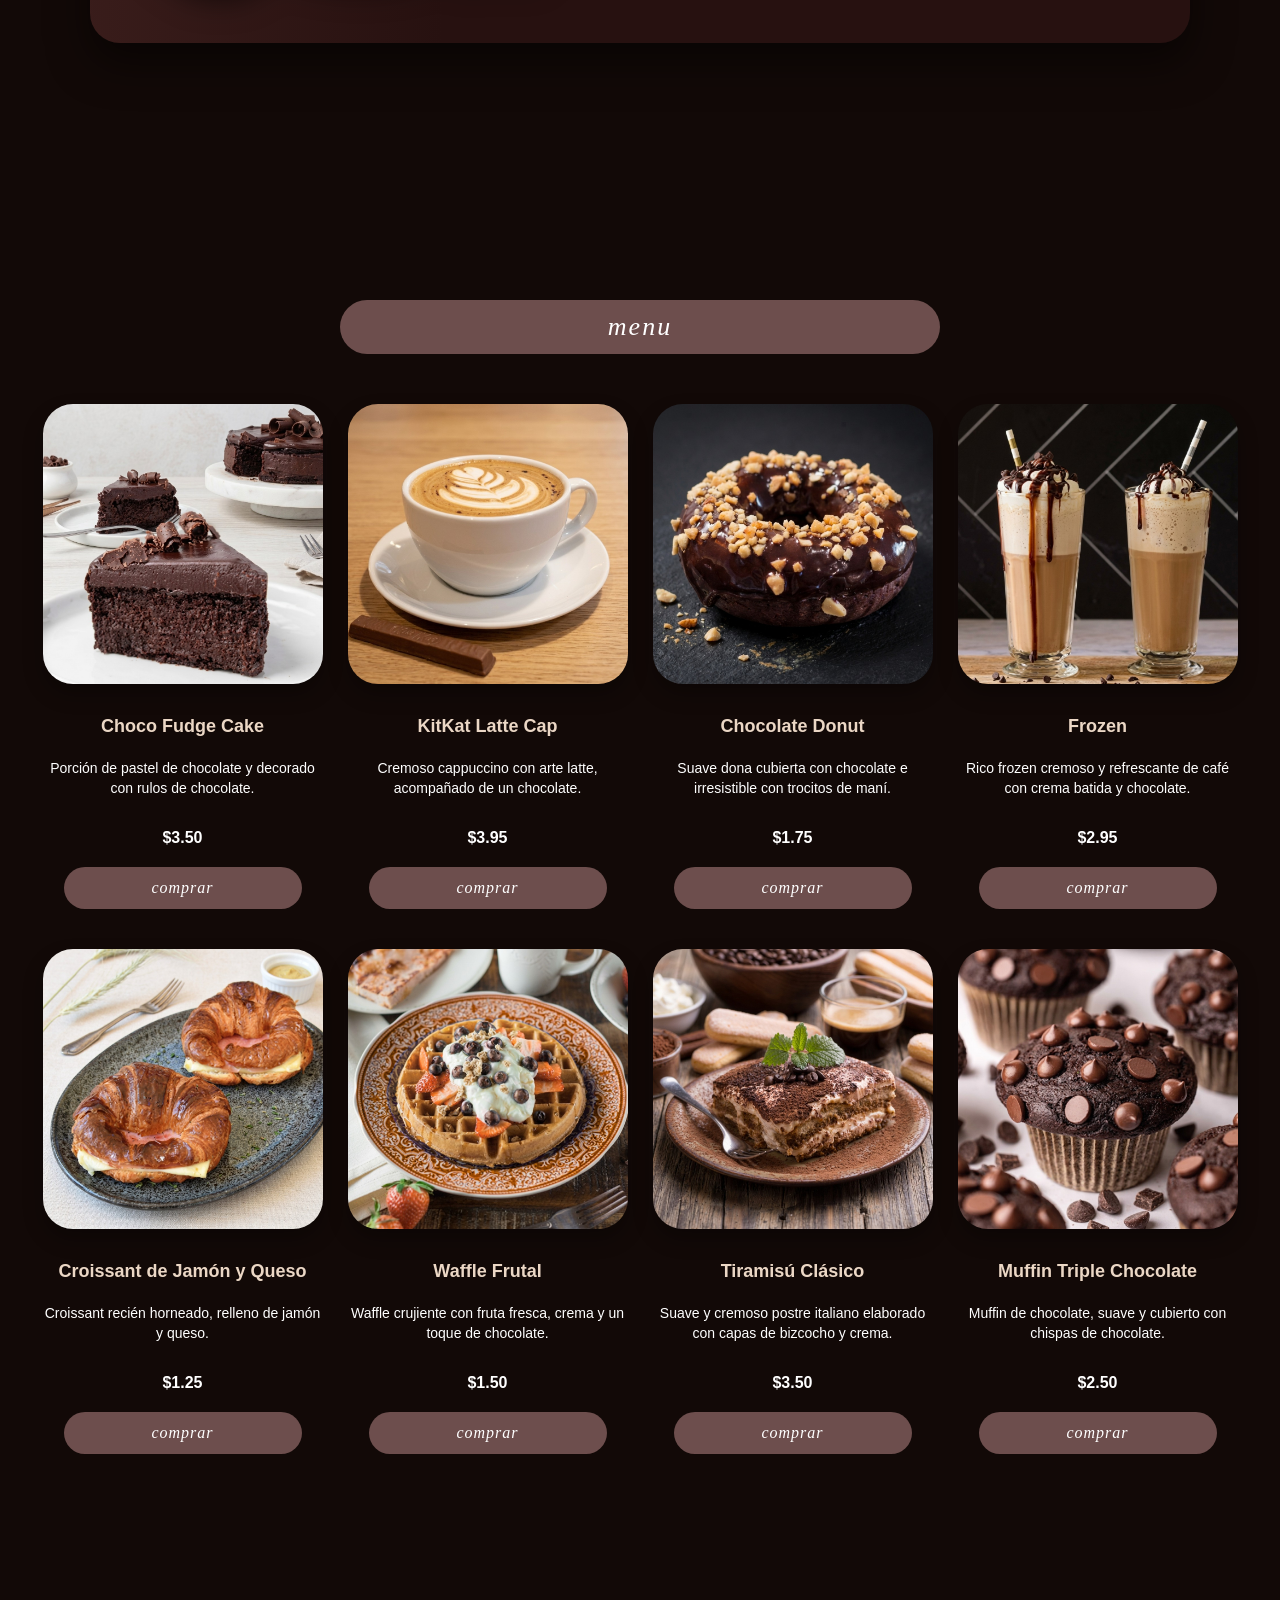
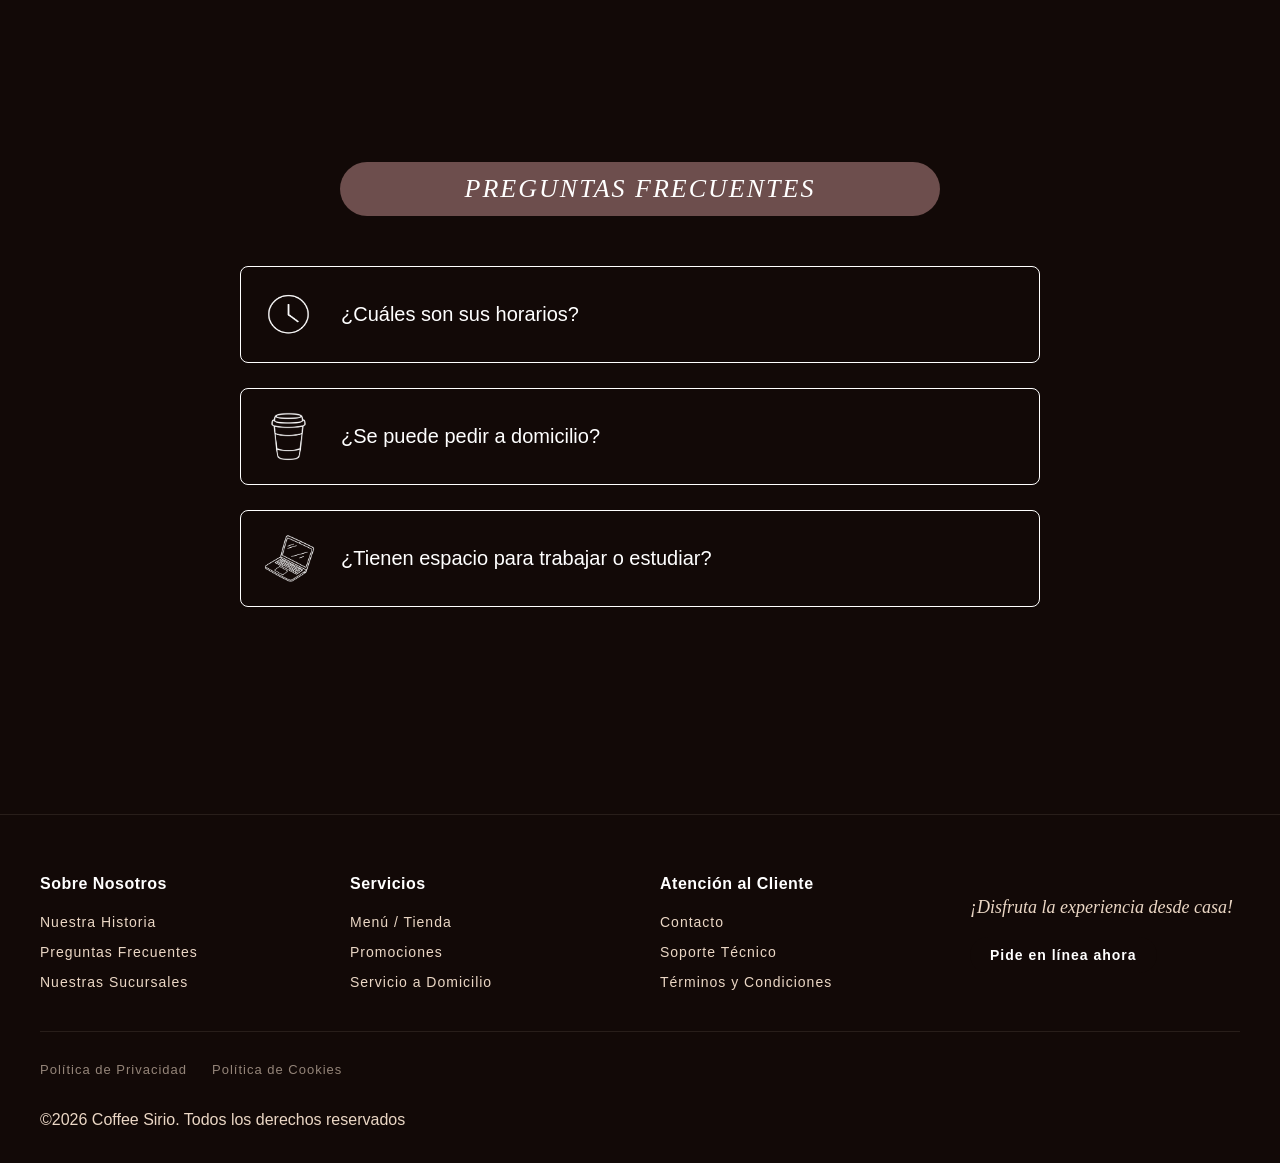
==== commit 0dd6462d: "Add logo image to icons row in index.html" ====
--- a/index.html
+++ b/index.html
@@ -29,9 +29,9 @@
       </div>
       <div class="card-info">
         <div class="icons-row">
-          <img src="TAZA.png" alt="Taza">
-          <img src="CAJA.png" alt="Taza">
-          <img src="GRANOSS.png" alt="Bolsa Granos">
+          
+          <img src="logo.png" alt="logo">
+        
         </div>
         <hr>
         <h1>COFFEE SIRIO</h1>
--- a/proyecto_cafe.css
+++ b/proyecto_cafe.css
@@ -67,7 +67,7 @@
 }
 
 a {
-  color: #e3cbb3;
+  color:#e3cbb3;
   text-decoration: none;
   font-size: 14px;
   letter-spacing: 1px;
@@ -114,7 +114,7 @@
   flex: 1.2;
   padding: 40px 30px;
   background: #1f110d;
-  border: 2px solid #ebd7c5;
+  border: 2px solid #e3cbb3;
   border-radius: 8px;
   text-align: center;
   display: flex;
@@ -124,15 +124,22 @@
 
 .icons-row {
   display: flex;
-  justify-content: center;
+  justify-content: center;   /* centrado horizontal */
+  align-items: center;       /* centrado vertical dentro de su fila */
+  width: 100%;
   gap: 30px;
-  margin-bottom: 20px;
+  margin: 0 auto 10px auto;
 }
 
 .icons-row img {
-  width: 120px;
-  height: 120px;
-  object-fit: 50px;
+  display: block;
+  width: 100%;
+  max-width: 230px;          /* logo más grande */
+  height: auto;
+  aspect-ratio: 1 / 1;
+  object-fit: contain;
+  margin: 0 auto;            /* garantiza el centrado */
+  filter: drop-shadow(0 6px 18px rgba(235, 215, 197, 0.25)); /* resalta sobre el fondo oscuro */
 }
 
 hr {
@@ -1170,5 +1177,17 @@
     flex: 1 1 100%;
   }
 
+  /* Los iconos del hero se achican para caber dentro de la tarjeta */
+  .icons-row {
+    gap: 10px;
+  }
+
+  .icons-row img {
+    max-width: 170px;        /* logo grande también en celular */
+    width: 100%;
+    height: auto;
+    aspect-ratio: 1 / 1;
+  }
+
   /* ... el resto de tus estilos de la media query (< 600px) se mantienen igual ... */
 }
